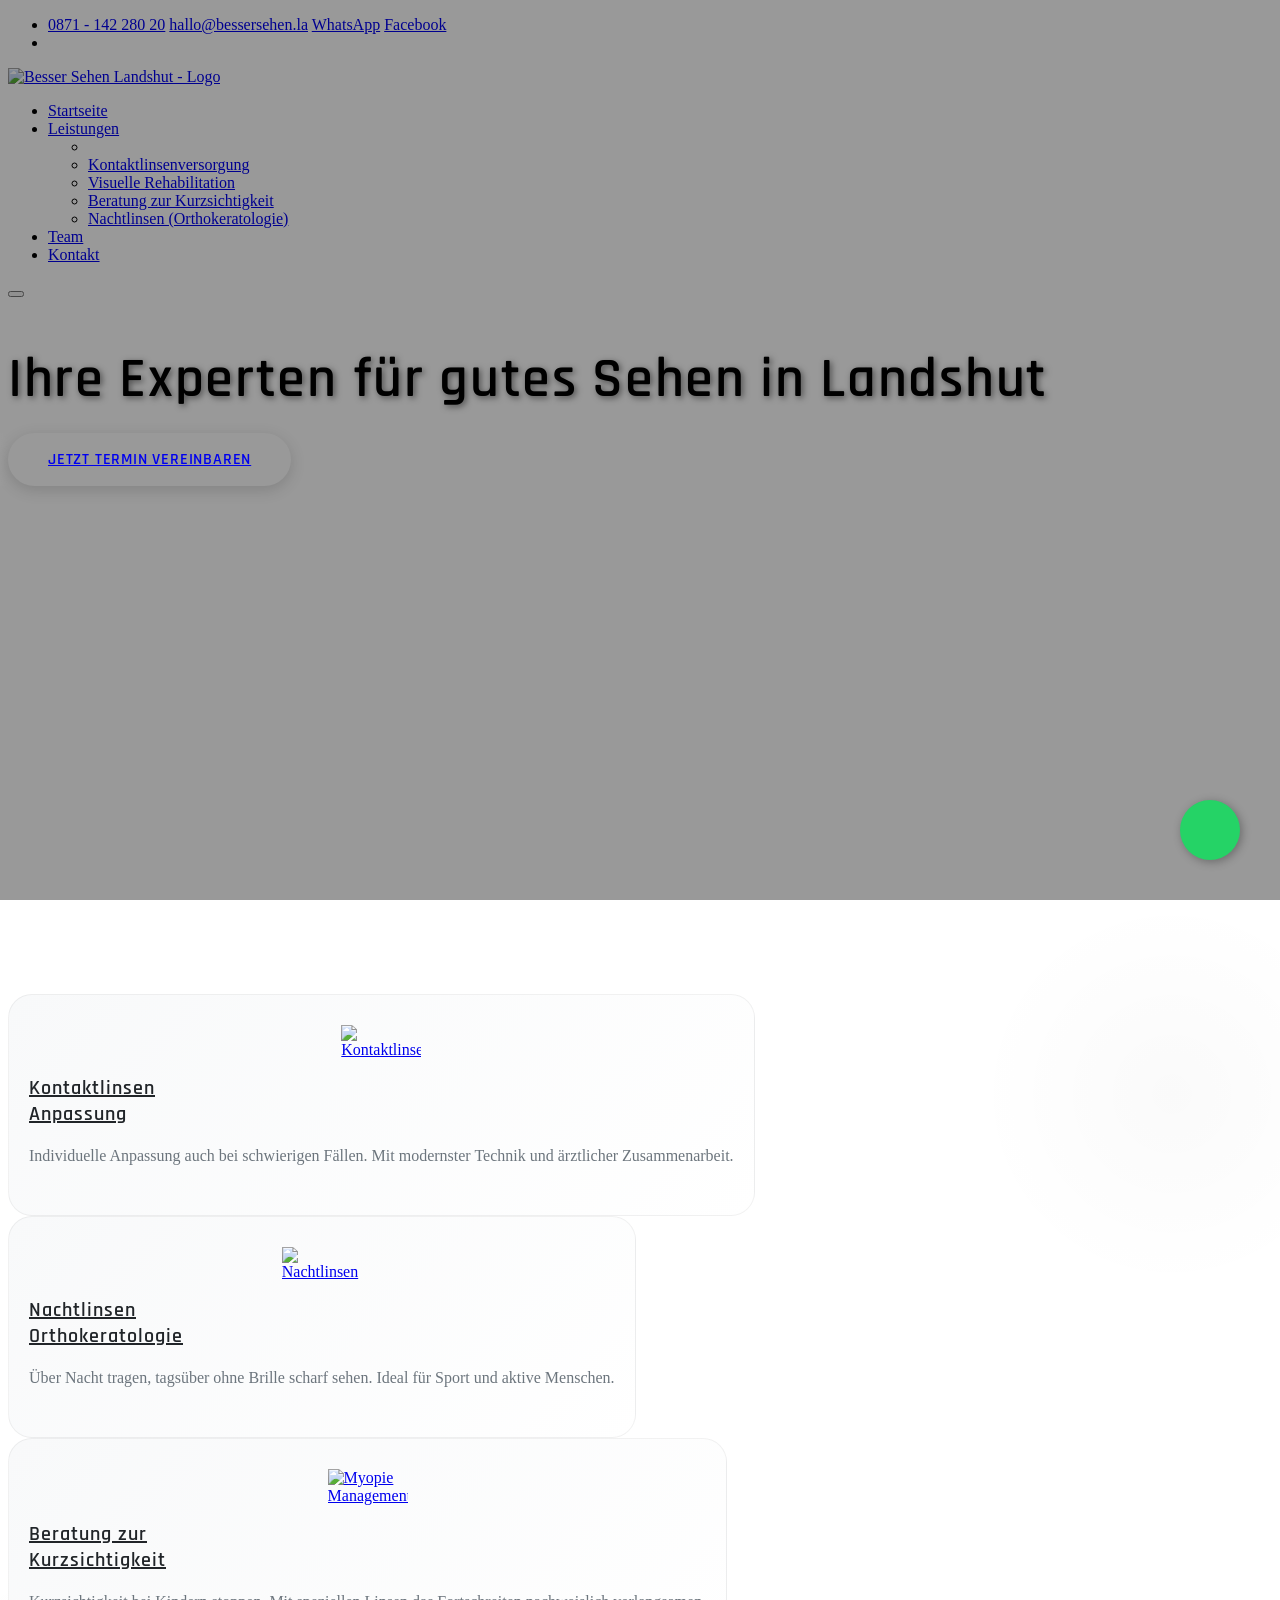
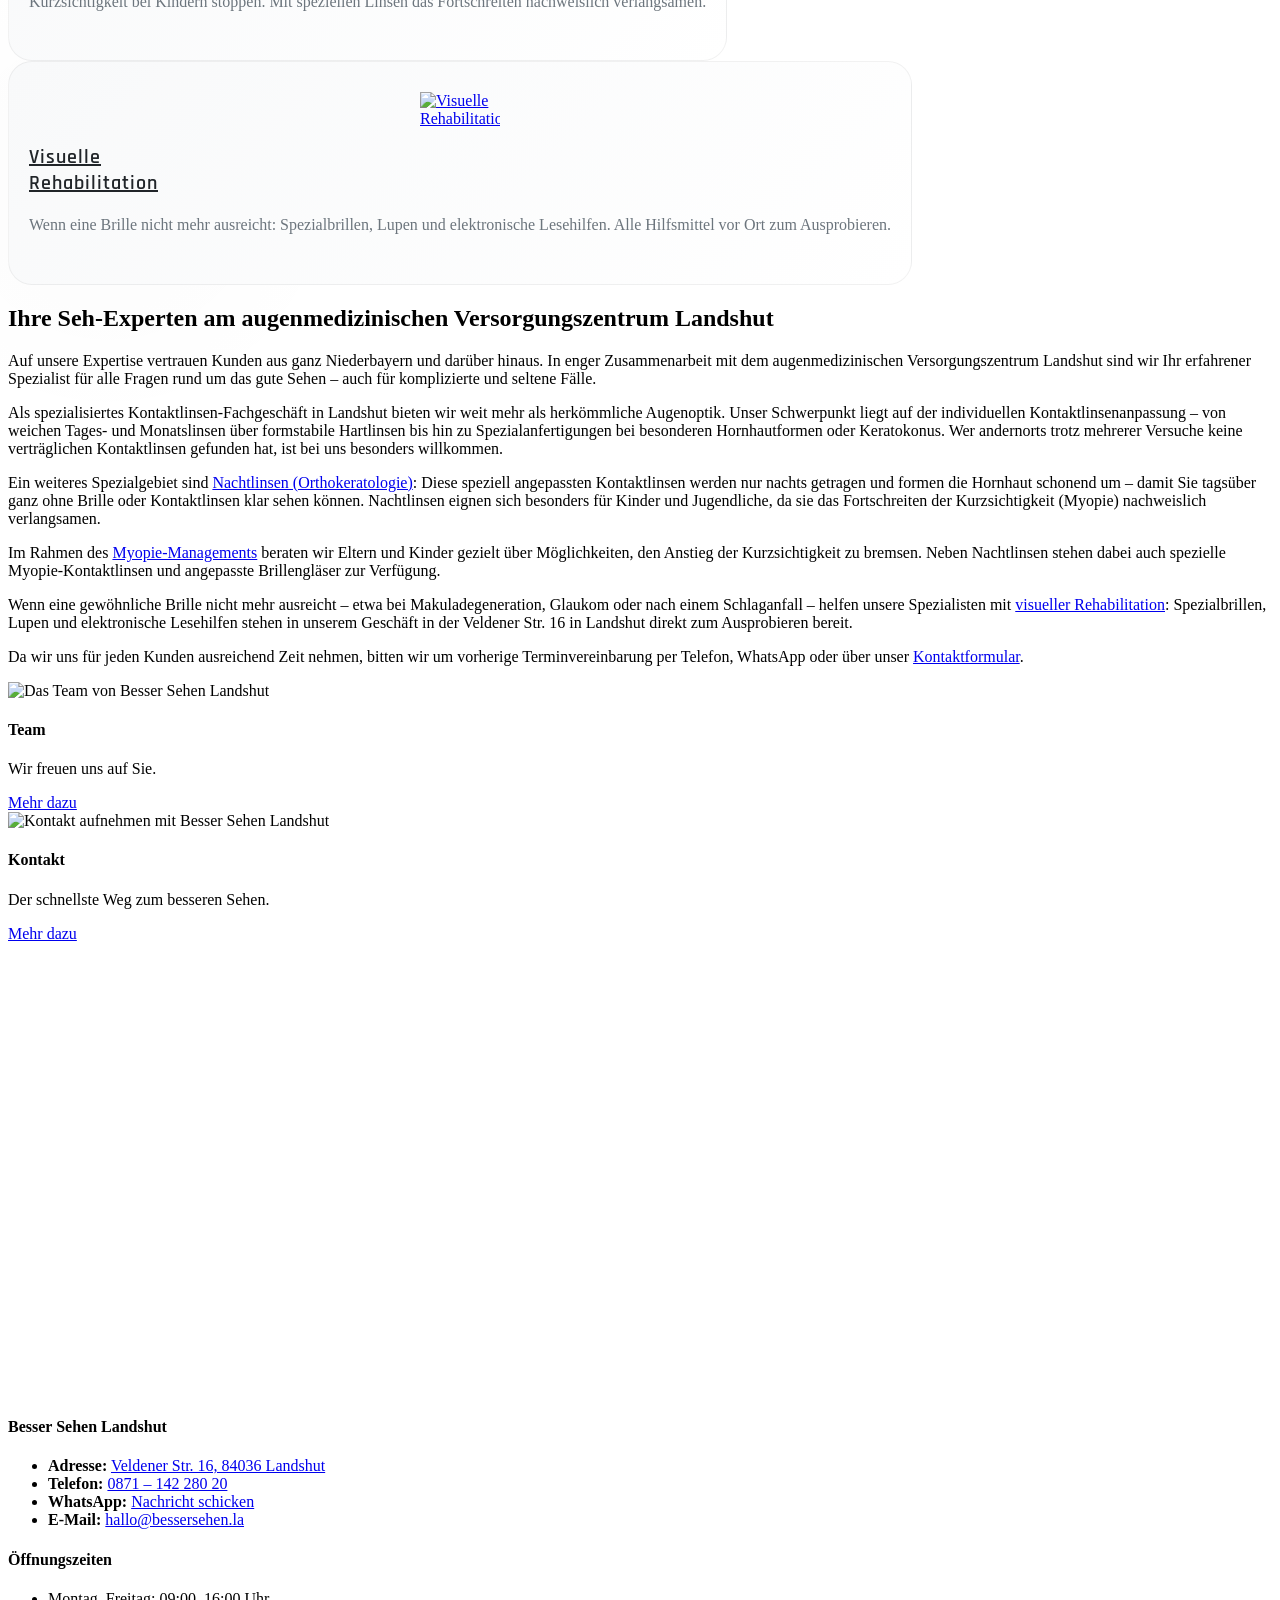
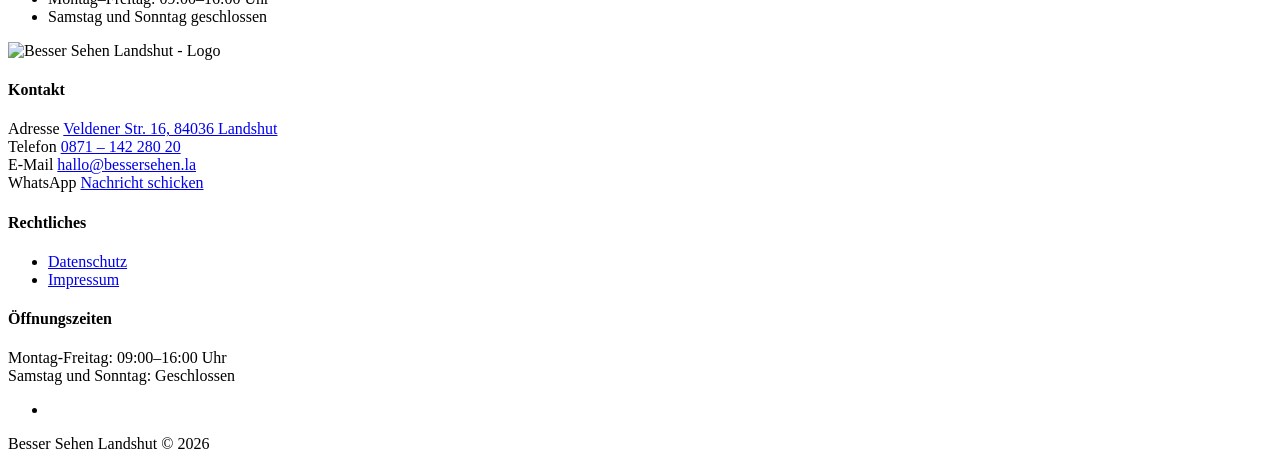
==== public/index.html @ a78692c3 "feat(03-01): Optician-Schema erweitern — openingHours, sameAs, areaServed, description - openingHour" ====
<!DOCTYPE html>
<html lang="de">
	<head>

		<!-- Basic -->
		<meta charset="utf-8">
		<meta http-equiv="X-UA-Compatible" content="IE=edge">

		<title>Besser Sehen Landshut - Kontaktlinsen-Spezialist in Niederbayern</title>

		<meta name="keywords" content="Besser Sehen, Besser Sehen Landshut, Tageslinsen, Monatslinsen, Nachtlinsen, Gleitsichtlinsen, weiche Linsen, harte Linsen" />
		<meta name="description" content="Ihr Experte für spezielle Kontaktlinsen, Myopie-Management, Nachtlinsen und visuelle Rehabilitation in Landshut. Teil des augenmedizinischen Versorgungszentrums.">
		<meta name="author" content="Besser Sehen Landshut">

		<!-- Canonical -->
		<link rel="canonical" href="https://bessersehen.la/">

		<!-- Favicon -->
		<link rel="shortcut icon" href="bilder/favicon.ico" type="image/x-icon" />
		<link rel="apple-touch-icon" href="bilder/apple-touch-icon.png">

		<!-- Open Graph / Facebook -->
		<meta property="og:type" content="website">
		<meta property="og:url" content="https://bessersehen.la/">
		<meta property="og:title" content="Besser Sehen Landshut - Kontaktlinsen-Spezialist in Niederbayern">
		<meta property="og:description" content="Ihr Experte für spezielle Kontaktlinsen, Myopie-Management, Nachtlinsen und visuelle Rehabilitation in Landshut. Teil des augenmedizinischen Versorgungszentrums.">
		<meta property="og:image" content="https://bessersehen.la/bilder/startseite-hero.jpg">
		<meta property="og:locale" content="de_DE">

		<!-- Twitter Card -->
		<meta name="twitter:card" content="summary_large_image">
		<meta name="twitter:title" content="Besser Sehen Landshut - Kontaktlinsen-Spezialist in Niederbayern">
		<meta name="twitter:description" content="Ihr Experte für spezielle Kontaktlinsen, Myopie-Management, Nachtlinsen und visuelle Rehabilitation in Landshut. Teil des augenmedizinischen Versorgungszentrums.">
		<meta name="twitter:image" content="https://bessersehen.la/bilder/startseite-hero.jpg">

		<!-- Mobile Metas -->
		<meta name="viewport" content="width=device-width, initial-scale=1, minimum-scale=1.0, shrink-to-fit=no">

		<!-- Font Optimization -->
		<link rel="preconnect" href="https://fonts.googleapis.com">
		<link rel="preconnect" href="https://fonts.gstatic.com" crossorigin>
		<!-- Web Fonts  -->
		<link href="https://fonts.googleapis.com/css2?family=Poppins:wght@300;400;500;600;700&family=Rajdhani:wght@600;700&display=swap" rel="stylesheet" type="text/css">

		<!-- Vendor CSS -->
		<link rel="stylesheet" href="vendor/bootstrap/css/bootstrap.min.css">
		<link rel="stylesheet" href="vendor/fontawesome-free/css/all.min.css">
		<link rel="stylesheet" href="vendor/animate/animate.min.css">
		<link rel="stylesheet" href="vendor/simple-line-icons/css/simple-line-icons.min.css">
		<link rel="stylesheet" href="vendor/owl.carousel/assets/owl.carousel.min.css">
		<link rel="stylesheet" href="vendor/owl.carousel/assets/owl.theme.default.min.css">
		<link rel="stylesheet" href="vendor/magnific-popup/magnific-popup.min.css">

		<!-- Theme CSS -->
		<link rel="stylesheet" href="css/theme.css">



	<!-- Strukturierte Daten für Google -->
	<script type="application/ld+json">
	{
	  "@context": "https://schema.org",
	  "@type": "Optician",
	  "name": "Besser Sehen Landshut",
	  "image": "https://bessersehen.la/bilder/startseite-hero.jpg",
	  "@id": "https://bessersehen.la",
	  "url": "https://bessersehen.la",
	  "telephone": "+4987114228020",
	  "priceRange": "€€",
	  "description": "Ihr Experte fuer spezielle Kontaktlinsen, Myopie-Management, Nachtlinsen (Orthokeratologie) und visuelle Rehabilitation in Landshut. Beratung auch nach Vereinbarung moeglich.",
	  "address": {
	    "@type": "PostalAddress",
	    "streetAddress": "Veldener Str. 16",
	    "addressLocality": "Landshut",
	    "postalCode": "84036",
	    "addressCountry": "DE"
	  },
	  "geo": {
	    "@type": "GeoCoordinates",
	    "latitude": 48.5239261,
	    "longitude": 12.1449762
	  },
	  "openingHoursSpecification": [
	    {
	      "@type": "OpeningHoursSpecification",
	      "dayOfWeek": ["Monday", "Tuesday", "Wednesday", "Thursday", "Friday"],
	      "opens": "09:00",
	      "closes": "16:00"
	    }
	  ],
	  "areaServed": [
	    {"@type": "City", "name": "Landshut"},
	    {"@type": "City", "name": "Ergolding"},
	    {"@type": "City", "name": "Rottenburg an der Laaber"}
	  ],
	  "sameAs": [
	    "https://www.facebook.com/bessersehenlandshut/",
	    "https://www.google.com/maps?cid=13745904768855660490"
	  ]
	}
	</script>
		<link rel="stylesheet" href="css/theme-elements.css">
		<link rel="stylesheet" href="css/theme-blog.css">
		<link rel="stylesheet" href="css/theme-shop.css">

		<!-- Current Page CSS -->
		<link rel="stylesheet" href="vendor/rs-plugin/css/settings.css">
		<link rel="stylesheet" href="vendor/rs-plugin/css/layers.css">
		<link rel="stylesheet" href="vendor/rs-plugin/css/navigation.css">

		<!-- Skin CSS -->
		<link rel="stylesheet" href="css/skins/skin-besser-sehen.css">

		<!-- Theme Custom CSS -->
		<link rel="stylesheet" href="css/custom.css">

		<!-- WhatsApp Floating Button -->
		<style>
			/* ==========================================
			   WHATSAPP BUTTON
			   ========================================== */
			.whatsapp-float {
				position: fixed;
				width: 60px;
				height: 60px;
				bottom: 40px;
				right: 40px;
				background-color: #25d366;
				color: #FFF;
				border-radius: 50px;
				text-align: center;
				font-size: 30px;
				box-shadow: 2px 2px 10px rgba(0, 0, 0, 0.3);
				z-index: 100;
				display: flex;
				align-items: center;
				justify-content: center;
				transition: all 0.3s ease;
			}
			.whatsapp-float:hover {
				background-color: #128C7E;
				transform: scale(1.1);
				box-shadow: 2px 2px 15px rgba(0, 0, 0, 0.4);
			}
			.whatsapp-float i {
				color: white;
			}
			@media screen and (max-width: 768px) {
				.whatsapp-float {
					width: 50px;
					height: 50px;
					bottom: 20px;
					right: 20px;
					font-size: 25px;
				}
			}

			/* ==========================================
			   HERO SECTION - Dark Overlay
			   ========================================== */
			.parallax.section-parallax::before {
				content: '';
				position: absolute;
				top: 0;
				left: 0;
				width: 100%;
				height: 100%;
				background: rgba(0, 0, 0, 0.4);
				z-index: 1;
			}
			.parallax.section-parallax .container {
				position: relative;
				z-index: 2;
			}

			/* ==========================================
			   TYPOGRAPHY - Enhanced
			   ========================================== */
			.parallax .hero-headline {
				font-family: 'Rajdhani', sans-serif;
				font-size: clamp(2rem, 5vw, 3.5rem);
				font-weight: 600;
				letter-spacing: 0.03em;
				line-height: 1.3;
				text-shadow: 2px 2px 6px rgba(0, 0, 0, 0.5);
				margin-bottom: 2rem;
			}
			.parallax h1 {
				font-family: 'Rajdhani', sans-serif;
				font-weight: 700;
				letter-spacing: 0.08em;
				font-size: clamp(2.5rem, 8vw, 4.5rem);
				line-height: 1.1;
				margin-bottom: 1.5rem;
			}
			.parallax p {
				font-size: clamp(1.125rem, 2.5vw, 1.5rem);
				line-height: 1.6;
				font-weight: 300;
				letter-spacing: 0.02em;
				max-width: 600px;
				margin: 0 auto 2rem;
			}

			/* ==========================================
			   CTA BUTTON - Premium Design
			   ========================================== */
			.parallax .btn-primary {
				border: none !important;
				padding: 16px 40px;
				font-family: 'Rajdhani', sans-serif;
				font-weight: 600;
				letter-spacing: 0.05em;
				text-transform: uppercase;
				font-size: 1rem;
				border-radius: 50px;
				position: relative;
				overflow: hidden;
				transition: all 0.3s ease;
				box-shadow: 0 4px 15px rgba(0, 0, 0, 0.15);
			}
			/* Glanz-Effekt */
			.parallax .btn-primary::before {
				content: '';
				position: absolute;
				top: 0;
				left: -100%;
				width: 100%;
				height: 100%;
				background: linear-gradient(90deg, transparent, rgba(255,255,255,0.3), transparent);
				transition: left 0.5s ease;
			}
			.parallax .btn-primary:hover::before {
				left: 100%;
			}
			.parallax .btn-primary:hover {
				transform: translateY(-2px);
				box-shadow: 0 8px 24px rgba(0, 0, 0, 0.2);
			}

			/* ==========================================
			   SERVICE CARDS - Komplett überarbeitet
			   ========================================== */
			.custom-cards {
				margin-top: 200px;
				position: relative;
			}
			/* Cards gleiche Höhe */
			.custom-cards .col-xs-12 {
				display: flex;
			}
			/* Dekorative Kreise im Hintergrund */
			.custom-cards::before {
				content: '';
				position: absolute;
				top: -100px;
				right: -100px;
				width: 400px;
				height: 400px;
				background: radial-gradient(circle, rgba(0, 0, 0, 0.02) 0%, transparent 70%);
				border-radius: 50%;
				pointer-events: none;
				z-index: 0;
			}
			.custom-cards::after {
				content: '';
				position: absolute;
				bottom: -150px;
				left: -150px;
				width: 500px;
				height: 500px;
				background: radial-gradient(circle, rgba(0, 0, 0, 0.015) 0%, transparent 70%);
				border-radius: 50%;
				pointer-events: none;
				z-index: 0;
			}
			.custom-cards .card {
				position: relative;
				padding: 30px 20px;
				background: linear-gradient(135deg, #f8f9fa 0%, #ffffff 100%);
				border-radius: 24px !important;
				border: 1px solid rgba(0, 0, 0, 0.05) !important;
				transition: all 0.4s cubic-bezier(0.4, 0, 0.2, 1);
				overflow: hidden;
				z-index: 1;
				height: 100%;
				display: flex;
				flex-direction: column;
			}
			/* Hover-Effekt */
			.custom-cards .card::before {
				content: '';
				position: absolute;
				top: -50%;
				right: -50%;
				width: 200%;
				height: 200%;
				background: radial-gradient(circle, rgba(0, 0, 0, 0.02) 0%, transparent 70%);
				opacity: 0;
				transition: opacity 0.6s ease;
			}
			.custom-cards .card:hover::before {
				opacity: 1;
			}
			.custom-cards .card:hover {
				transform: translateY(-8px);
				box-shadow: 0 20px 60px rgba(0, 0, 0, 0.12) !important;
				border-color: rgba(0, 0, 0, 0.08) !important;
			}
			/* Icon Container - Original Style */
			.custom-cards .card img {
				width: 80px !important;
				height: auto;
				margin: 0 auto 16px;
				display: block;
				transition: transform 0.4s ease;
			}
			.custom-cards .card:hover img {
				transform: scale(1.05);
			}
			/* Card Titles */
			.custom-cards .card-title {
				font-family: 'Rajdhani', sans-serif;
				font-weight: 600;
				font-size: 1.25rem;
				letter-spacing: 0.05em;
				line-height: 1.3;
				color: #212529;
				margin-bottom: 1rem;
			}
			.custom-cards .card-text {
				color: #6c757d;
				line-height: 1.6;
			}

			/* ==========================================
			   MICRO-INTERACTIONS - Staggered Animation
			   ========================================== */
			@keyframes fadeInUp {
				from {
					opacity: 0;
					transform: translateY(30px);
				}
				to {
					opacity: 1;
					transform: translateY(0);
				}
			}
			.custom-cards .col-xs-12:nth-child(1) .card {
				animation: fadeInUp 0.6s ease-out 0.1s both;
			}
			.custom-cards .col-xs-12:nth-child(2) .card {
				animation: fadeInUp 0.6s ease-out 0.2s both;
			}
			.custom-cards .col-xs-12:nth-child(3) .card {
				animation: fadeInUp 0.6s ease-out 0.3s both;
			}
			.custom-cards .col-xs-12:nth-child(4) .card {
				animation: fadeInUp 0.6s ease-out 0.4s both;
			}

			/* ==========================================
			   RESPONSIVE ADJUSTMENTS
			   ========================================== */
			@media screen and (max-width: 768px) {
				.custom-cards::before,
				.custom-cards::after {
					display: none;
				}
			}
		</style>

		<!-- Head Libs -->
		<script src="vendor/modernizr/modernizr.min.js"></script>

		<!-- Umami Analytics — cookiefrei, keine personenbezogenen Daten, DSGVO-konform -->
		<script
		  defer
		  src="https://analytics.bessersehen.la/script.js"
		  data-website-id="a8d3de83-ea5f-429d-9829-d639ad9cdad1"
		  data-domains="bessersehen.la"
		></script>

	</head>
	<body>

		<div class="body">

			<header id="header" class="header-effect-shrink" data-plugin-options="{'stickyEnabled': true, 'stickyEffect': 'shrink', 'stickyEnableOnBoxed': true, 'stickyEnableOnMobile': true, 'stickyChangeLogo': true, 'stickyStartAt': 120, 'stickyHeaderContainerHeight': 70}">
				<div class="header-body border-top-0">
					<div class="header-top header-top-default header-top-borders border-bottom-0 bg-color-light">
						<div class="container h-100">
							<div class="header-row h-100">
								<div class="header-column justify-content-between">
									<div class="header-row">
										<nav class="header-nav-top w-100">
											<ul class="nav nav-pills justify-content-end w-100 h-100 min-height-40">
												<li class="nav-item d-none d-xl-inline-flex">
                                                    <span class="header-top-email px-0 font-weight-normal d-flex align-items-center"><i class="fas fa-phone text-4"></i> <a class="text-color-default" href="tel:+4987114228020">0871 - 142 280 20</a></span>
													<span class="header-top-email px-0 font-weight-normal d-flex align-items-center"><i class="far fa-envelope text-4"></i>
                                                        <script language='JavaScript' type='text/javascript'>
                                                            var pref = '&#109;a' + 'i&#108;' + '&#116;o';
                                                            var attribut = 'hr' + 'ef' + '=';
                                                            var first = '%68%61%6C%6C%6F';
                                                            var at = '%40';
                                                            var last = '&#x62;&#x65;&#x73;&#x73;&#x65;&#x72;&#x73;&#x65;&#x68;&#x65;&#x6E;&#x2E;&#x6C;&#x61;';
                                                            var first2 = '&#x68;&#x61;&#x6C;&#x6C;&#x6F;';
                                                            var at2 = '&#x40;';
                                                            var last2 = '&#98;&#101;&#115;&#115;&#101;&#114;&#115;&#101;&#104;&#101;&#110;&#46;&#108;&#97;';

                                                            document.write( '<a class="text-color-default" ' + attribut + '\'' + pref + ':' + first + at + last + '\'>' );
                                                            document.write( first2 + at2 + last2 );
                                                            document.write( '<\/a>' );
                                                        </script>
                                                        <noscript>
                                                            <span style='display:none; '>are-</span><span style='display:inline; '>&#x68;&#x61;&#x6C;&#x6C;&#x6F;</span><span style='display:none; '>-xya34</span><span style='display:inline; '>[at]</span><span style='display:none; '>ddks-</span><span style='display:inline; '>&#98;&#101;&#115;&#115;&#101;&#114;&#115;&#101;&#104;&#101;&#110;&#46;&#108;&#97;</span>
                                                        </noscript>
                                                    </span>
													<span class="header-top-email px-0 font-weight-normal d-flex align-items-center"><i class="fab fa-whatsapp text-4"></i> <a class="text-color-default" href="https://api.whatsapp.com/send?phone=4917632514105&text=&source=&data=">WhatsApp</a></span>
                                                    <span class="header-top-email px-0 font-weight-normal d-flex align-items-center"><i class="fab fa-facebook-f text-4"></i> <a class="text-color-default" href="https://www.facebook.com/bessersehenlandshut/">Facebook</a></span>
												</li>
												<li class="nav-item nav-item-header-top-socials d-flex justify-content-between">
<!--
                          <span class="header-top-button-make-as-appoitment d-inline-flex align-items-center justify-content-center h-100 p-0 align-top">
                            <a href="demo-medical-2-contact-us.html" class="d-flex align-items-center justify-content-center h-100 w-100 btn-primary font-weight-normal text-decoration-none">MAKE AN APPOINTMENT</a>
													</span>
-->
												</li>
											</ul>
										</nav>
									</div>
								</div>
							</div>
						</div>
					</div>
					<div class="header-container container bg-color-light">
						<div class="header-row">
							<div class="header-column header-column-logo">
								<div class="header-row">
									<div class="header-logo">
										<a href="index.html">
											<img alt="Besser Sehen Landshut - Logo" width="200" src="bilder/logo-besser-sehen-landshut-quer.svg">
										</a>
									</div>
								</div>
							</div>
							<div class="header-column header-column-nav-menu justify-content-end">
								<div class="header-row">
									<div class="header-nav header-nav-links order-2 order-lg-1">
										<div class="header-nav-main header-nav-main-square header-nav-main-effect-1 header-nav-main-sub-effect-1">
											<nav class="collapse">
												<ul class="nav nav-pills" id="mainNav">
													<li class="dropdown-secondary">
														<a class="nav-link active" href="index.html">
															Startseite
														</a>
													</li>
													<li class="dropdown dropdown-secondary">
														<a class="nav-link dropdown-toggle" href="leistungen.html">
															Leistungen
														</a>
														<ul class="dropdown-menu">
															<li>															<li>
																<a class="dropdown-item font-weight-normal" href="leistungen-kontaktlinsen.html">
																	Kontaktlinsenversorgung
																</a>
															</li>
															<li>
																<a class="dropdown-item font-weight-normal" href="leistungen-visuelle-reha.html">
																	Visuelle Rehabilitation
																</a>
															</li>
															<li>
																<a class="dropdown-item font-weight-normal" href="leistungen-beratung-kurzsichtigkeit.html">
																	Beratung zur Kurzsichtigkeit
																</a>
															</li>
															<li>
																<a class="dropdown-item font-weight-normal" href="leistungen-nachtlinsen.html">
																	Nachtlinsen (Orthokeratologie)
																</a>
															</li>
														</ul>
													</li>
													<li class="dropdown-secondary">
														<a class="nav-link" href="team.html">
															Team
														</a>
													</li>
													<li class="dropdown-secondary">
														<a class="nav-link" href="kontakt.html">
															Kontakt
														</a>
													</li>
												</ul>
											</nav>
										</div>
										<button class="btn header-btn-collapse-nav" data-toggle="collapse" data-target=".header-nav-main nav">
											<i class="fas fa-bars"></i>
										</button>
									</div>
								</div>
							</div>
						</div>
					</div>
				</div>
			</header>

			<div role="main" class="main">
<!--
				<div class="slider-container bg-color-grey rev_slider_wrapper" style="height: 591px;">
					
					<div id="revolutionSlider" class="slider rev_slider manual" data-version="5.4.8" style="height: 991px;">
						<ul>
                            <li data-transition="fade">

                                <div class="rs-background-video-layer" id="initialVideo"
                                     data-videomp4=""
                                     data-videopreload="auto"
                                     data-volume="100"
                                     data-forcerewind="on"
                                     data-nextslideatend="true"
                                     data-videoloop="none"
                                     data-autoplay="true">
                                </div>

								<div class="tp-caption main-label text-color-quaternary slider-text slider-text--title"
									data-x="['left','left','left','center']"
									data-y="center"
									data-start="500"
									data-hoffset="0"
									data-voffset="['-250','-256','-140','-70']"
									data-width="['auto']"
									data-height="['auto']"
									data-transform_in="y:[100%];opacity:0;s:500;"
									data-fontsize="['38','30','30','28']"
									data-lineheight="['48','40','40','38']"
									data-textAlign="['left','left','left','center']"
									style="text-shadow: none; z-index: 5; font-size: 38px; font-weight: 900;">Besser Sehen<br />in Landshut</div>

								<div class="tp-caption main-label text-transform-none shadow-none ws-normal slider-text"
									data-x="['left','left','left','center']"
									data-y="center"
									data-start="1000"
									data-hoffset="0"
									data-voffset="['-120','-120','-0','100']"
									data-width="['400','400','400','400']"
									data-textAlign="['left','left','left','center']"
									data-lineheight="['35','33','33','35']"
									data-height="['auto']"
									data-transform_in="y:[100%];opacity:0;s:500;"
									data-fontsize="['24','18','18','24']"
									style="font-size: 24px; font-weight: 700; color: #777; text-shadow: none;">Wir bieten individuelle Lösungen</br>für besseres Sehen.</br></br>In Landshut.</div>

							</li>
						</ul>
					</div>
					<div class="section-funnel-layer-bottom d-none d-xl-block">
						<div class="section-funnel-layer bg-light"></div>
						<div class="section-funnel-layer bg-light"></div>
					</div>
					
				</div>
			-->
				<section class="parallax section section-height-3 section-parallax m-0" data-plugin-parallax data-plugin-options="{'speed': 1.5}" data-image-src="bilder/start-parallax-01.webp">
                    <div class="container">
                        <div class="row align-items-center justify-content-center text-center" style="height: 50vh;">
							<div class="col-lg-8">
								<h1 class="text-color-light hero-headline appear-animation" data-appear-animation="fadeInUpShorter" data-appear-animation-delay="500">Ihre Experten für gutes Sehen in Landshut</h1>
								<a href="tel:+4987114228020" class="btn btn-primary btn-modern btn-lg appear-animation" data-appear-animation="fadeInUpShorter" data-appear-animation-delay="700">Jetzt Termin vereinbaren</a>
							</div>
						</div>
                    </div>
                </section>

                <div class="cards custom-cards container">
					<div class="cards-container row justify-content-center justify-content-xl-between w-100 my-5 mt-xl-0 mx-0">
						<div class="col-xs-12 col-lg-6 col-xl-3 mb-4 mb-xl-0 pb-2 pb-xl-0">
							<div class="card border-radius-0 bg-color-light border-0 box-shadow-2 appear-animation" data-appear-animation="fadeInUpShorter" data-appear-animation-delay="300">
								<div class="card-body d-flex align-items-center flex-column z-index-1">
                                    <a href="leistungen-kontaktlinsen.html"><img src="bilder/icon-individuelle-kontaktlinsen.png" loading="lazy" style="width: 100px;" alt="Kontaktlinsenversorgung"></a>
                                    <a href="leistungen-kontaktlinsen.html" class="card-title mb-1 font-weight-bold text-center text-uppercase text-decoration-none">Kontaktlinsen<br />Anpassung</a>
                                    <p class="card-text text-center">Individuelle Anpassung auch bei schwierigen Fällen. Mit modernster Technik und ärztlicher Zusammenarbeit.</p>
								</div>
							</div>
						</div>
						<div class="col-xs-12 col-lg-6 col-xl-3 mb-4 mb-xl-0 pb-2 pb-xl-0">
							<div class="card border-radius-0 bg-color-light border-0 box-shadow-2 appear-animation" data-appear-animation="fadeInUpShorter" data-appear-animation-delay="500">
								<div class="card-body d-flex align-items-center flex-column z-index-1">
									<a href="leistungen-nachtlinsen.html"><img src="bilder/icon-nachtlinsen.png" loading="lazy" style="width: 100px;" alt="Nachtlinsen"></a>
                                    <a href="leistungen-nachtlinsen.html" class="card-title mb-1 font-weight-bold text-center text-uppercase text-decoration-none">Nachtlinsen<br />Orthokeratologie</a>
                                    <p class="card-text text-center">Über Nacht tragen, tagsüber ohne Brille scharf sehen. Ideal für Sport und aktive Menschen.</p>
								</div>
							</div>
						</div>
						<div class="col-xs-12 col-lg-6 col-xl-3 mb-4 mb-xl-0 pb-2 pb-xl-0">
							<div class="card border-radius-0 bg-color-light border-0 box-shadow-2 appear-animation" data-appear-animation="fadeInUpShorter" data-appear-animation-delay="700">
								<div class="card-body d-flex align-items-center flex-column z-index-1">
									<a href="leistungen-beratung-kurzsichtigkeit.html"><img src="bilder/icon-myopie-management.png" loading="lazy" style="width: 100px;" alt="Myopie Management"></a>
                                    <a href="leistungen-beratung-kurzsichtigkeit.html" class="card-title mb-1 font-weight-bold text-center text-uppercase text-decoration-none">Beratung zur<br />Kurzsichtigkeit</a>
                                    <p class="card-text text-center">Kurzsichtigkeit bei Kindern stoppen. Mit speziellen Linsen das Fortschreiten nachweislich verlangsamen.</p>
								</div>
							</div>
						</div>
                        <div class="col-xs-12 col-lg-6 col-xl-3 mb-4 mb-xl-0 pb-2 pb-xl-0">
							<div class="card border-radius-0 bg-color-light border-0 box-shadow-2 appear-animation" data-appear-animation="fadeInUpShorter" data-appear-animation-delay="900">
								<div class="card-body d-flex align-items-center flex-column z-index-1">
									<a href="leistungen-visuelle-reha.html"><img src="bilder/icon-visuelle-rehabilitation.png" loading="lazy" style="width: 100px;" alt="Visuelle Rehabilitation"></a>
                                    <a href="leistungen-visuelle-reha.html" class="card-title mb-1 font-weight-bold text-center text-uppercase text-decoration-none">Visuelle<br />Rehabilitation</a>
                                    <p class="card-text text-center">Wenn eine Brille nicht mehr ausreicht: Spezialbrillen, Lupen und elektronische Lesehilfen. Alle Hilfsmittel vor Ort zum Ausprobieren.</p>
								</div>
							</div>
						</div>
					</div>
				</div>

				<section class="about-me mb-5">
					<div class="container">
						<div class="row">
							<div class="col-xs-12 col-lg-4 mb-4 mb-lg-0 appear-animation" data-appear-animation="fadeInUpShorter" data-appear-animation-delay="100">
								<h2 class="text-color-primary mb-3 font-weight-semibold text-transform-none pr-5">Ihre Seh-Experten am augenmedizinischen Versorgungszentrum Landshut</h2>
							</div>
							<div class="col-xs-12 col-lg-8 appear-animation" data-appear-animation="fadeInUpShorter" data-appear-animation-delay="200">
								<p class="p-relative bottom-6">Auf unsere Expertise vertrauen Kunden aus ganz Niederbayern und darüber hinaus. In enger Zusammenarbeit mit dem augenmedizinischen Versorgungszentrum Landshut sind wir Ihr erfahrener Spezialist für alle Fragen rund um das gute Sehen – auch für komplizierte und seltene Fälle.</p>
							<p>Als spezialisiertes Kontaktlinsen-Fachgeschäft in Landshut bieten wir weit mehr als herkömmliche Augenoptik. Unser Schwerpunkt liegt auf der individuellen Kontaktlinsenanpassung – von weichen Tages- und Monatslinsen über formstabile Hartlinsen bis hin zu Spezialanfertigungen bei besonderen Hornhautformen oder Keratokonus. Wer andernorts trotz mehrerer Versuche keine verträglichen Kontaktlinsen gefunden hat, ist bei uns besonders willkommen.</p>
							<p>Ein weiteres Spezialgebiet sind <a href="leistungen-nachtlinsen.html">Nachtlinsen (Orthokeratologie)</a>: Diese speziell angepassten Kontaktlinsen werden nur nachts getragen und formen die Hornhaut schonend um – damit Sie tagsüber ganz ohne Brille oder Kontaktlinsen klar sehen können. Nachtlinsen eignen sich besonders für Kinder und Jugendliche, da sie das Fortschreiten der Kurzsichtigkeit (Myopie) nachweislich verlangsamen.</p>
							<p>Im Rahmen des <a href="leistungen-beratung-kurzsichtigkeit.html">Myopie-Managements</a> beraten wir Eltern und Kinder gezielt über Möglichkeiten, den Anstieg der Kurzsichtigkeit zu bremsen. Neben Nachtlinsen stehen dabei auch spezielle Myopie-Kontaktlinsen und angepasste Brillengläser zur Verfügung.</p>
							<p>Wenn eine gewöhnliche Brille nicht mehr ausreicht – etwa bei Makuladegeneration, Glaukom oder nach einem Schlaganfall – helfen unsere Spezialisten mit <a href="leistungen-visuelle-reha.html">visueller Rehabilitation</a>: Spezialbrillen, Lupen und elektronische Lesehilfen stehen in unserem Geschäft in der Veldener Str. 16 in Landshut direkt zum Ausprobieren bereit.</p>
							<p>Da wir uns für jeden Kunden ausreichend Zeit nehmen, bitten wir um vorherige Terminvereinbarung per Telefon, WhatsApp oder über unser <a href="kontakt.html">Kontaktformular</a>.</p>
							</div>
						</div>
					</div>
				</section>

				<section class="our-blog pt-5 pt-lg-5 pb-lg-5 p-relative bg-color-light">
					<div class="container">
						<div class="row justify-content-center justify-lg-content-between">
							<div class="col-sm-12 col-md-6 col-lg-6 mb-4 mb-lg-0">
								<div class="card border-0 border-radius-0 box-shadow-1 appear-animation" data-appear-animation="fadeInUpShorter" data-appear-animation-delay="500">
                                    <div class="card-body p-4 z-index-1">
                                        <picture>
											<source srcset="bilder/start-team.webp" type="image/webp">
											<img class="card-img-top border-radius-0" src="bilder/start-team.jpg" loading="lazy" alt="Das Team von Besser Sehen Landshut">
										</picture>
                                        <div class="card-body p-0">
                                            <h4 class="card-title mt-3 mb-1 text-5 font-weight-bold">Team</h4>
                                            <p class="card-text mb-3">Wir freuen uns auf Sie.</p>
                                            <a href="team.html" class="font-weight-bolder text-uppercase text-decoration-none d-block mt-3">Mehr dazu</a>
                                        </div>
                                    </div>
                                </div>
							</div>
							<div class="col-sm-12 col-md-6 col-lg-6 mb-4 mb-lg-0">
                                <div class="card border-0 border-radius-0 box-shadow-1 appear-animation" data-appear-animation="fadeInUpShorter" data-appear-animation-delay="700">
                                    <div class="card-body p-4 z-index-1">
                                        <picture>
											<source srcset="bilder/start-kontakt.webp" type="image/webp">
											<img class="card-img-top border-radius-0" src="bilder/start-kontakt.jpg" loading="lazy" alt="Kontakt aufnehmen mit Besser Sehen Landshut">
										</picture>
                                        <div class="card-body p-0">
                                            <h4 class="card-title mt-3 mb-1 text-5 font-weight-bold">Kontakt</h4>
                                            <p class="card-text mb-3">Der schnellste Weg zum besseren Sehen.</p>
                                            <a href="kontakt.html" class="font-weight-bolder text-uppercase text-decoration-none d-block mt-3">Mehr dazu</a>
                                        </div>
                                    </div>
                                </div>
							</div>
						</div>
					</div>
				</section>

                <section class="pt-5 pt-lg-5 pb-lg-5 p-relative bg-color-grey">
					<div class="container">
						<div class="row justify-content-center justify-lg-content-between">
							<div class="col-sm-12 col-md-6 col-lg-8 mb-4 mb-lg-0">
								<div class="card border-0 border-radius-0 box-shadow-1 appear-animation" data-appear-animation="fadeInUpShorter" data-appear-animation-delay="500">
                                    <div class="card-body p-4 z-index-1">
                                        <iframe src="https://www.google.com/maps/embed?pb=!1m14!1m8!1m3!1d10569.942153432703!2d12.1449762!3d48.5239261!3m2!1i1024!2i768!4f13.1!3m3!1m2!1s0x0%3A0xbec3438eeffd57ca!2sBesser%20Sehen%20Landshut!5e0!3m2!1sde!2sde!4v1583092547844!5m2!1sde!2sde" width="100%" height="450" frameborder="0" style="border:0;" allowfullscreen=""></iframe>
                                    </div>
                                </div>
							</div>
							<div class="col-sm-12 col-md-6 col-lg-4 mb-4 mb-lg-0">
                                <div class="border-0 border-radius-0 appear-animation" data-appear-animation="fadeInUpShorter" data-appear-animation-delay="700">
                                    <div class="card-body p-4 z-index-1">

                                        <div class="card-body p-0">
                                            <h4 class="text-color-quaternary mb-3 font-weight-semibold text-transform-none pt-2">Besser Sehen Landshut</h4>
                                            <ul class="list list-icons list-icons-style-3 mt-2">
                                                <li><i class="fas fa-map-marker-alt top-6"></i> <strong>Adresse:</strong> <a href="https://goo.gl/maps/cwkrqYmi3qXbAU5H8" target="_blank">Veldener Str. 16, 84036 Landshut</a></li>
                                                <li><i class="fas fa-phone top-6"></i> <strong>Telefon:</strong> <a href="tel:+4987114228020">0871 &ndash; 142 280 20</a></li>
                                                <li><i class="fab fa-whatsapp top-6"></i> <strong>WhatsApp:</strong> <a href="https://wa.me/4917632514105" target="_blank" title="WhatsApp">Nachricht schicken</a></li>
                                                <li><i class="fas fa-envelope top-6"></i> <strong>E-Mail:</strong>
                                                    <script language='JavaScript' type='text/javascript'>
                                                        var pref = '&#109;a' + 'i&#108;' + '&#116;o';
                                                        var attribut = 'hr' + 'ef' + '=';
                                                        var first = '%68%61%6C%6C%6F';
                                                        var at = '%40';
                                                        var last = '&#x62;&#x65;&#x73;&#x73;&#x65;&#x72;&#x73;&#x65;&#x68;&#x65;&#x6E;&#x2E;&#x6C;&#x61;';
                                                        var first2 = '&#x68;&#x61;&#x6C;&#x6C;&#x6F;';
                                                        var at2 = '&#x40;';
                                                        var last2 = '&#98;&#101;&#115;&#115;&#101;&#114;&#115;&#101;&#104;&#101;&#110;&#46;&#108;&#97;';

                                                        document.write( '<a ' + attribut + '\'' + pref + ':' + first + at + last + '\'>' );
                                                        document.write( first2 + at2 + last2 );
                                                        document.write( '<\/a>' );
                                                    </script>
                                                    <noscript>
                                                        <span style='display:none; '>are-</span><span style='display:inline; '>&#x68;&#x61;&#x6C;&#x6C;&#x6F;</span><span style='display:none; '>-xya34</span><span style='display:inline; '>[at]</span><span style='display:none; '>ddks-</span><span style='display:inline; '>&#98;&#101;&#115;&#115;&#101;&#114;&#115;&#101;&#104;&#101;&#110;&#46;&#108;&#97;</span>
                                                    </noscript>
                                                </li>
                                            </ul>

                                            <h4 class="text-color-quaternary mb-3 font-weight-semibold text-transform-none pt-5">Öffnungszeiten</h4>
                                            <ul class="list list-icons list-dark mt-2">
                                                <li><i class="far fa-clock top-6"></i> Montag&ndash;Freitag: 09:00&ndash;16:00 Uhr</li>
                                                <li><i class="far fa-clock top-6"></i> Samstag und Sonntag geschlossen</li>
                                            </ul>
                                        </div>

                                    </div>
                                </div>
							</div>
						</div>
					</div>
				</section>

			</div>

			<footer id="footer" class="m-0 bg-color-light">
				<div class="container">
					<div class="row py-5">
						<div class="col-sm-12 pb-4 pb-lg-0 col-lg-2 mb-2 d-flex align-items-center">
							<img src="bilder/logo-besser-sehen-landshut.svg" width="100" alt="Besser Sehen Landshut - Logo">
						</div>
						<div class="col-sm-6 col-lg-3 footer-column footer-column-get-in-touch">
							<h4 class="mb-4 text-uppercase text-color-dark">Kontakt</h4>
							<div class="info custom-info">
								<div class="custom-info-block custom-info-block-address">
									<span class="text-color-dark font-weight-bolder text-uppercase title-custom-info-block title-custom-info-block-address">Adresse</span>
									<span class="font-weight-normal text-color-dark text-custom-info-block p-relative bottom-6 text-custom-info-block-address"><a href="https://goo.gl/maps/cwkrqYmi3qXbAU5H8" class="text-color-1" target="_blank">Veldener Str. 16, 84036 Landshut</a></span>
								</div>
								<div class="custom-info-block custom-info-block-phone">
									<span class="text-color-dark font-weight-bolder text-uppercase title-custom-info-block title-custom-info-block-phone">Telefon</span>
									<span class="font-weight-normal text-color-dark text-custom-info-block p-relative bottom-6 text-custom-info-block-phone"><a href="tel:+4987114228020" class="text-color-1">0871 – 142 280 20</a></span>
								</div>
								<div class="custom-info-block custom-info-block-email">
									<span class="text-color-dark font-weight-bolder text-uppercase title-custom-info-block title-custom-info-block-email">E-Mail</span>
									<span class="font-weight-normal text-color-dark text-custom-info-block p-relative bottom-6 text-custom-info-block-email">
                                        <script language='JavaScript' type='text/javascript'>
                                            var pref = '&#109;a' + 'i&#108;' + '&#116;o';
                                            var attribut = 'hr' + 'ef' + '=';
                                            var first = '%68%61%6C%6C%6F';
                                            var at = '%40';
                                            var last = '&#x62;&#x65;&#x73;&#x73;&#x65;&#x72;&#x73;&#x65;&#x68;&#x65;&#x6E;&#x2E;&#x6C;&#x61;';
                                            var first2 = '&#x68;&#x61;&#x6C;&#x6C;&#x6F;';
                                            var at2 = '&#x40;';
                                            var last2 = '&#98;&#101;&#115;&#115;&#101;&#114;&#115;&#101;&#104;&#101;&#110;&#46;&#108;&#97;';

                                            document.write( '<a class="text-color-1" ' + attribut + '\'' + pref + ':' + first + at + last + '\'>' );
                                            document.write( first2 + at2 + last2 );
                                            document.write( '<\/a>' );
                                        </script>
                                        <noscript>
                                            <span style='display:none; '>are-</span><span style='display:inline; '>&#x68;&#x61;&#x6C;&#x6C;&#x6F;</span><span style='display:none; '>-xya34</span><span style='display:inline; '>[at]</span><span style='display:none; '>ddks-</span><span style='display:inline; '>&#98;&#101;&#115;&#115;&#101;&#114;&#115;&#101;&#104;&#101;&#110;&#46;&#108;&#97;</span>
                                        </noscript>
                                    </span>
								</div>
								<div class="custom-info-block custom-info-block-working-days">
									<span class="text-color-dark font-weight-bolder text-uppercase title-custom-info-block title-custom-info-block-working-days">WhatsApp</span>
									<span class="font-weight-normal text-color-1 text-custom-info-block text-custom-info-block-working-days"><a href="https://wa.me/4917632514105" target="_blank">Nachricht schicken</a></span>
								</div>
							</div>
						</div>
						<div class="col-sm-6 pt-5 pt-md-0 col-lg-4">
							<div class="nav-footer-container">
								<h4 class="mb-4 text-uppercase">Rechtliches</h4>
								<div class="nav-footer d-flex">
									<ul>
										<li>
											<a href="datenschutz.html">Datenschutz</a>
										</li>
										<li>
											<a href="impressum.html">Impressum</a>
										</li>
									</ul>
								</div>
							</div>
						</div>
						<div class="col-sm-12 pt-4 pt-lg-0 col-lg-3 text-left ml-lg-auto footer-column footer-column-opening-hours">
							<h4 class="mb-4 text-uppercase text-color-dark">Öffnungszeiten</h4>
							<div class="info custom-info pt-0">
								<span>Montag-Freitag:</span>
								<span>09:00–16:00 Uhr</span>
							</div>
							<div class="info custom-info pb-0 border-bottom-0 mb-4">
								<span>Samstag und Sonntag:</span>
								<span>Geschlossen</span>
							</div>
                            <ul class="social-icons">
								<li class="social-icons-twitter">
									<a href="https://www.facebook.com/bessersehenlandshut/" target="_blank" title="Besser Sehen Landshut auf Facebook">
										<i class="fab fa-facebook text-6 font-weight-semibold text-hover-primary"></i>
									</a>
								</li>
							</ul>
						</div>
					</div>
				</div>
				<div class="footer-copyright pt-3 pb-3 container bg-color-light">
					<div class="row">
						<div class="col-lg-12 text-center m-0 pb-4">
							<p class="text-color-default">Besser Sehen Landshut © <span id="current-year">2020</span></p>
						</div>
					</div>
				</div>
			</footer>
		</div>

		<!-- WhatsApp Floating Button -->
		<a href="https://wa.me/4917632514105?text=Hallo%2C%20ich%20m%C3%B6chte%20einen%20Termin%20vereinbaren" class="whatsapp-float" target="_blank" rel="noopener noreferrer" aria-label="WhatsApp Chat">
			<i class="fab fa-whatsapp"></i>
		</a>

		<!-- Vendor -->
		<script src="vendor/jquery/jquery.min.js"></script>
		<script src="vendor/jquery.appear/jquery.appear.min.js"></script>
		<script src="vendor/jquery.easing/jquery.easing.min.js"></script>
		<script src="vendor/jquery.cookie/jquery.cookie.min.js"></script>
		<script src="vendor/popper/umd/popper.min.js"></script>
		<script src="vendor/bootstrap/js/bootstrap.min.js"></script>
		<script src="vendor/common/common.min.js"></script>
		<script src="vendor/jquery.validation/jquery.validate.min.js"></script>
		<script src="vendor/jquery.easy-pie-chart/jquery.easypiechart.min.js"></script>
		<script src="vendor/jquery.gmap/jquery.gmap.min.js"></script>
		<script src="vendor/jquery.lazyload/jquery.lazyload.min.js"></script>
		<script src="vendor/isotope/jquery.isotope.min.js"></script>
		<script src="vendor/owl.carousel/owl.carousel.min.js"></script>
		<script src="vendor/magnific-popup/jquery.magnific-popup.min.js"></script>
		<script src="vendor/vide/jquery.vide.min.js"></script>
		<script src="vendor/vivus/vivus.min.js"></script>

        <script>
            var slides = jQuery('.rev_slider').find('li'),
                totalSlides = slides.length - 1,
                randomIndex = Math.round(Math.random() * totalSlides);
            slides.eq(randomIndex).insertBefore(slides.eq(0));

            var videos = [
				'https://bessersehen.la/videos/video-man01.mp4',
				'https://bessersehen.la/videos/video-man02.mp4',
				'https://bessersehen.la/videos/video-woman01.mp4',
				'https://bessersehen.la/videos/video-woman02.mp4',
			];
            var randomVideo = videos[Math.floor(Math.random() * videos.length)];
            var initialSlide = document.getElementById('initialVideo');
			if (initialSlide) initialSlide.setAttribute('data-videomp4', randomVideo);
        </script>

		<!-- Theme Base, Components and Settings -->
		<script src="js/theme.js"></script>

		<!-- Current Page Vendor and Views -->
		<script src="vendor/rs-plugin/js/jquery.themepunch.tools.min.js"></script>
		<script src="vendor/rs-plugin/js/jquery.themepunch.revolution.min.js"></script>

		<!-- Current Page Vendor and Views -->
		<script src="js/views/view.contact.js"></script>

		<!-- Demo -->
		<script src="js/demos/demo-medical-2.js"></script>

		<!-- Theme Custom -->
		<script src="js/custom.js"></script>

		<!-- Theme Initialization Files -->
		<script src="js/theme.init.js"></script>

		<!-- Auto-update copyright year -->
		<script>
			document.getElementById('current-year').textContent = new Date().getFullYear();
		</script>

	</body>
</html>
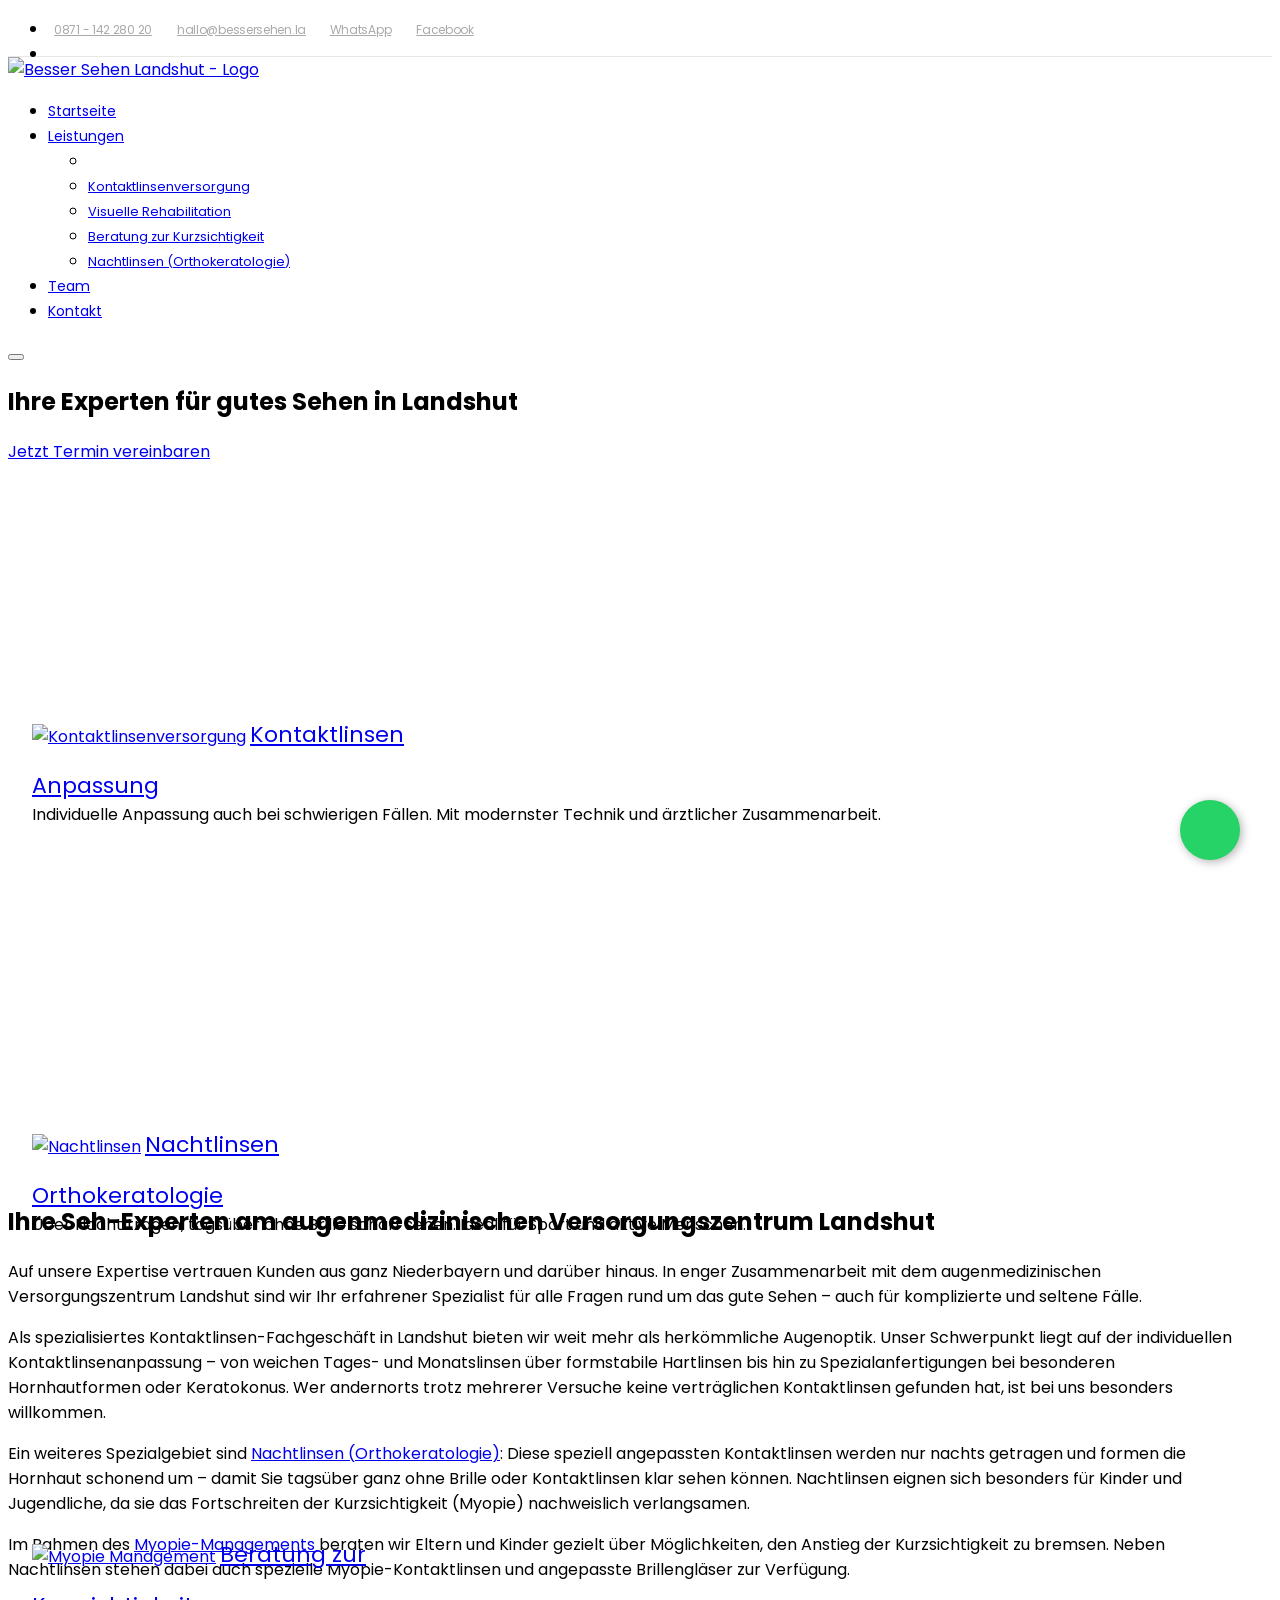
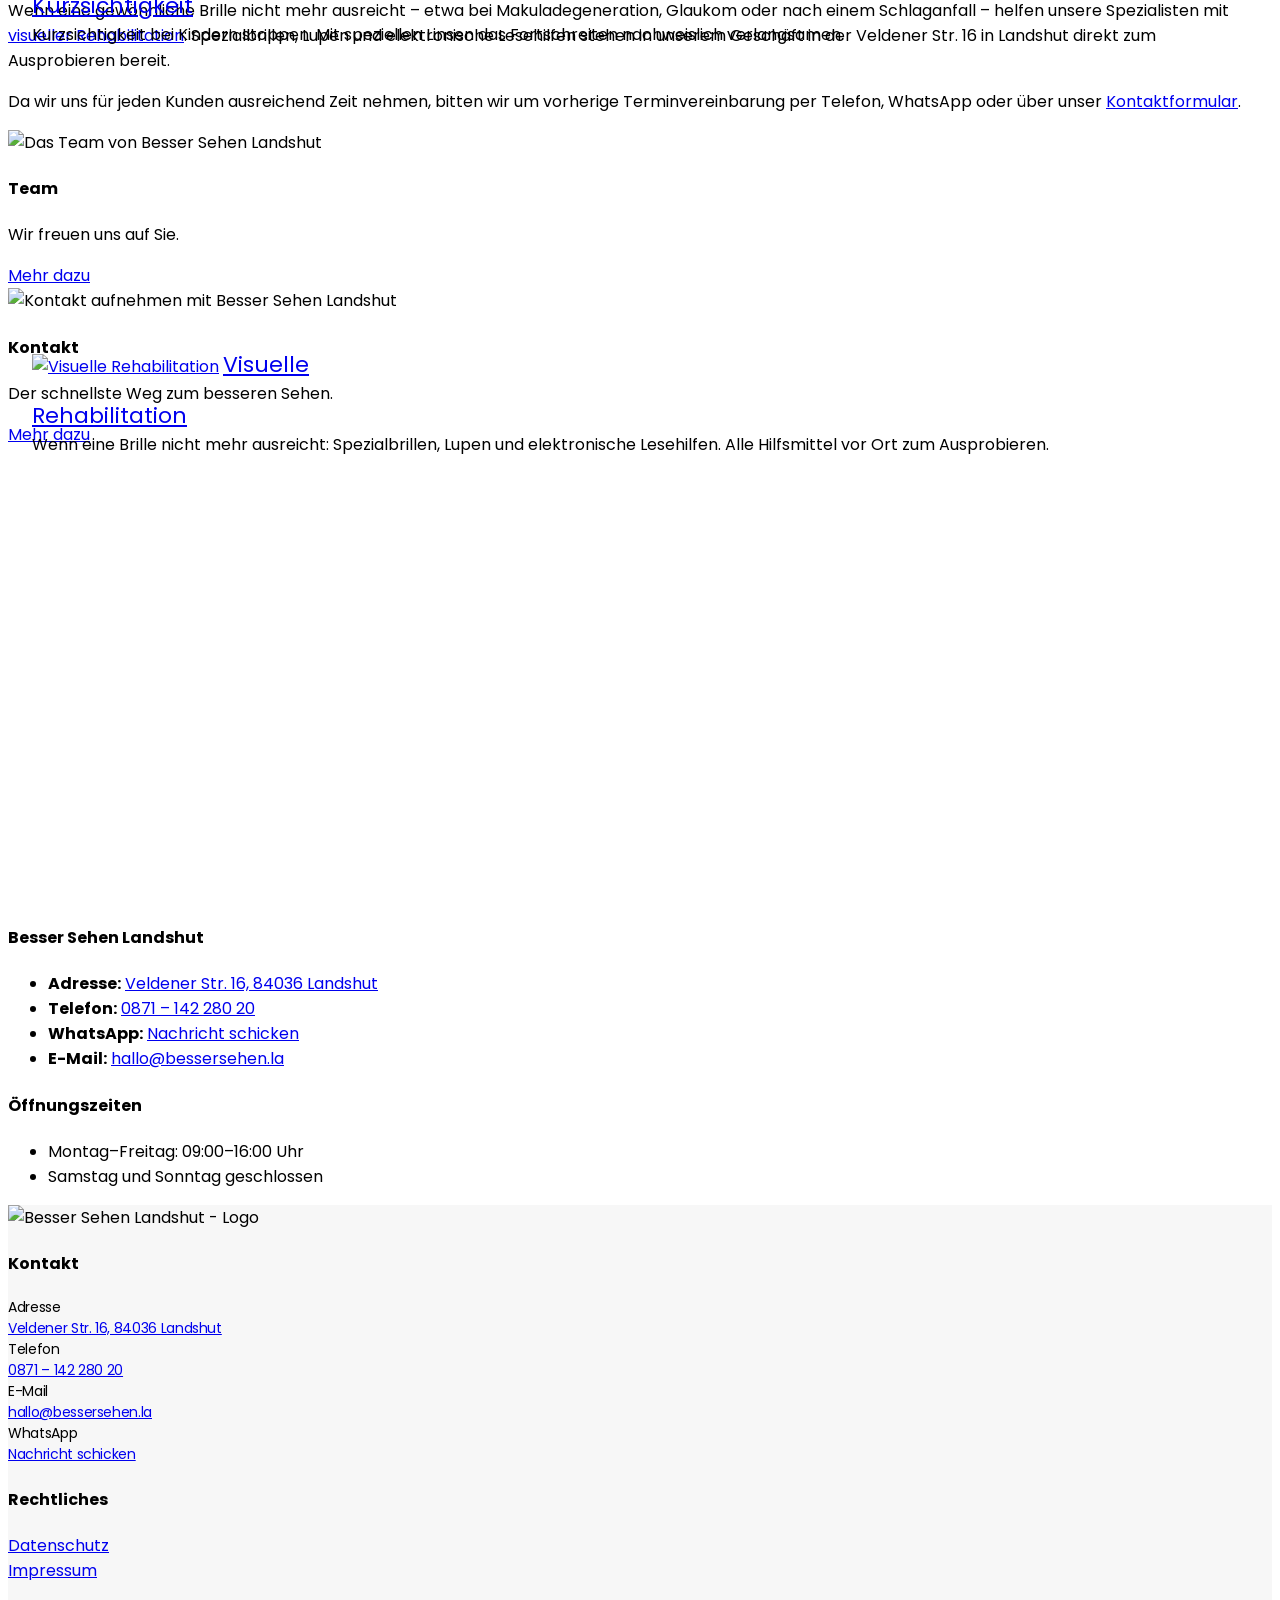
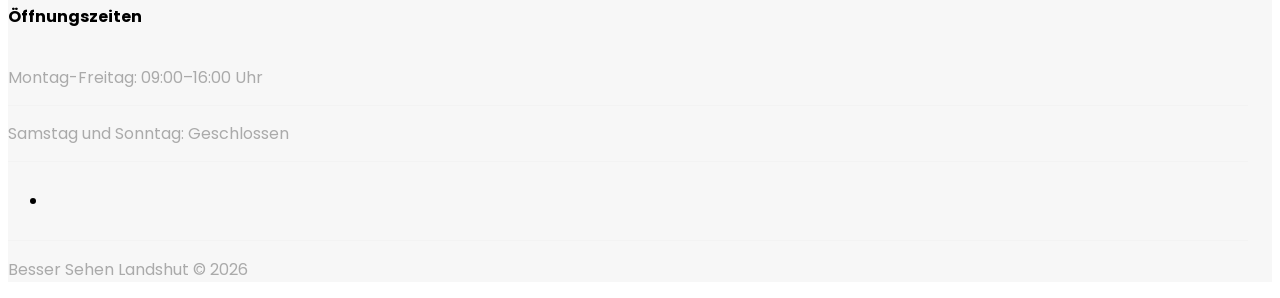
==== commit d17f597e: "perf: Dead Code, ungenutzte Libraries und Inline-CSS entfernt Revolution Slider (auskommentiert aber" ====
--- a/public/index.html
+++ b/public/index.html
@@ -4,11 +4,10 @@
 
 		<!-- Basic -->
 		<meta charset="utf-8">
-		<meta http-equiv="X-UA-Compatible" content="IE=edge">
 
 		<title>Besser Sehen Landshut - Kontaktlinsen-Spezialist in Niederbayern</title>
 
-		<meta name="keywords" content="Besser Sehen, Besser Sehen Landshut, Tageslinsen, Monatslinsen, Nachtlinsen, Gleitsichtlinsen, weiche Linsen, harte Linsen" />
+		<meta name="keywords" content="Augenoptiker Landshut, Besser Sehen Landshut, Kontaktlinsen Landshut, Nachtlinsen Landshut, Myopie-Management, Spezialist Optometrie, Veldener Straße Landshut" />
 		<meta name="description" content="Ihr Experte für spezielle Kontaktlinsen, Myopie-Management, Nachtlinsen und visuelle Rehabilitation in Landshut. Teil des augenmedizinischen Versorgungszentrums.">
 		<meta name="author" content="Besser Sehen Landshut">
 
@@ -47,9 +46,6 @@
 		<link rel="stylesheet" href="vendor/fontawesome-free/css/all.min.css">
 		<link rel="stylesheet" href="vendor/animate/animate.min.css">
 		<link rel="stylesheet" href="vendor/simple-line-icons/css/simple-line-icons.min.css">
-		<link rel="stylesheet" href="vendor/owl.carousel/assets/owl.carousel.min.css">
-		<link rel="stylesheet" href="vendor/owl.carousel/assets/owl.theme.default.min.css">
-		<link rel="stylesheet" href="vendor/magnific-popup/magnific-popup.min.css">
 
 		<!-- Theme CSS -->
 		<link rel="stylesheet" href="css/theme.css">
@@ -99,14 +95,20 @@
 	  ]
 	}
 	</script>
+	<script type="application/ld+json">
+	{
+	  "@context": "https://schema.org",
+	  "@type": "WebSite",
+	  "name": "Besser Sehen Landshut",
+	  "url": "https://bessersehen.la",
+	  "inLanguage": "de-DE"
+	}
+	</script>
 		<link rel="stylesheet" href="css/theme-elements.css">
 		<link rel="stylesheet" href="css/theme-blog.css">
 		<link rel="stylesheet" href="css/theme-shop.css">
 
 		<!-- Current Page CSS -->
-		<link rel="stylesheet" href="vendor/rs-plugin/css/settings.css">
-		<link rel="stylesheet" href="vendor/rs-plugin/css/layers.css">
-		<link rel="stylesheet" href="vendor/rs-plugin/css/navigation.css">
 
 		<!-- Skin CSS -->
 		<link rel="stylesheet" href="css/skins/skin-besser-sehen.css">
@@ -115,260 +117,6 @@
 		<link rel="stylesheet" href="css/custom.css">
 
 		<!-- WhatsApp Floating Button -->
-		<style>
-			/* ==========================================
-			   WHATSAPP BUTTON
-			   ========================================== */
-			.whatsapp-float {
-				position: fixed;
-				width: 60px;
-				height: 60px;
-				bottom: 40px;
-				right: 40px;
-				background-color: #25d366;
-				color: #FFF;
-				border-radius: 50px;
-				text-align: center;
-				font-size: 30px;
-				box-shadow: 2px 2px 10px rgba(0, 0, 0, 0.3);
-				z-index: 100;
-				display: flex;
-				align-items: center;
-				justify-content: center;
-				transition: all 0.3s ease;
-			}
-			.whatsapp-float:hover {
-				background-color: #128C7E;
-				transform: scale(1.1);
-				box-shadow: 2px 2px 15px rgba(0, 0, 0, 0.4);
-			}
-			.whatsapp-float i {
-				color: white;
-			}
-			@media screen and (max-width: 768px) {
-				.whatsapp-float {
-					width: 50px;
-					height: 50px;
-					bottom: 20px;
-					right: 20px;
-					font-size: 25px;
-				}
-			}
-
-			/* ==========================================
-			   HERO SECTION - Dark Overlay
-			   ========================================== */
-			.parallax.section-parallax::before {
-				content: '';
-				position: absolute;
-				top: 0;
-				left: 0;
-				width: 100%;
-				height: 100%;
-				background: rgba(0, 0, 0, 0.4);
-				z-index: 1;
-			}
-			.parallax.section-parallax .container {
-				position: relative;
-				z-index: 2;
-			}
-
-			/* ==========================================
-			   TYPOGRAPHY - Enhanced
-			   ========================================== */
-			.parallax .hero-headline {
-				font-family: 'Rajdhani', sans-serif;
-				font-size: clamp(2rem, 5vw, 3.5rem);
-				font-weight: 600;
-				letter-spacing: 0.03em;
-				line-height: 1.3;
-				text-shadow: 2px 2px 6px rgba(0, 0, 0, 0.5);
-				margin-bottom: 2rem;
-			}
-			.parallax h1 {
-				font-family: 'Rajdhani', sans-serif;
-				font-weight: 700;
-				letter-spacing: 0.08em;
-				font-size: clamp(2.5rem, 8vw, 4.5rem);
-				line-height: 1.1;
-				margin-bottom: 1.5rem;
-			}
-			.parallax p {
-				font-size: clamp(1.125rem, 2.5vw, 1.5rem);
-				line-height: 1.6;
-				font-weight: 300;
-				letter-spacing: 0.02em;
-				max-width: 600px;
-				margin: 0 auto 2rem;
-			}
-
-			/* ==========================================
-			   CTA BUTTON - Premium Design
-			   ========================================== */
-			.parallax .btn-primary {
-				border: none !important;
-				padding: 16px 40px;
-				font-family: 'Rajdhani', sans-serif;
-				font-weight: 600;
-				letter-spacing: 0.05em;
-				text-transform: uppercase;
-				font-size: 1rem;
-				border-radius: 50px;
-				position: relative;
-				overflow: hidden;
-				transition: all 0.3s ease;
-				box-shadow: 0 4px 15px rgba(0, 0, 0, 0.15);
-			}
-			/* Glanz-Effekt */
-			.parallax .btn-primary::before {
-				content: '';
-				position: absolute;
-				top: 0;
-				left: -100%;
-				width: 100%;
-				height: 100%;
-				background: linear-gradient(90deg, transparent, rgba(255,255,255,0.3), transparent);
-				transition: left 0.5s ease;
-			}
-			.parallax .btn-primary:hover::before {
-				left: 100%;
-			}
-			.parallax .btn-primary:hover {
-				transform: translateY(-2px);
-				box-shadow: 0 8px 24px rgba(0, 0, 0, 0.2);
-			}
-
-			/* ==========================================
-			   SERVICE CARDS - Komplett überarbeitet
-			   ========================================== */
-			.custom-cards {
-				margin-top: 200px;
-				position: relative;
-			}
-			/* Cards gleiche Höhe */
-			.custom-cards .col-xs-12 {
-				display: flex;
-			}
-			/* Dekorative Kreise im Hintergrund */
-			.custom-cards::before {
-				content: '';
-				position: absolute;
-				top: -100px;
-				right: -100px;
-				width: 400px;
-				height: 400px;
-				background: radial-gradient(circle, rgba(0, 0, 0, 0.02) 0%, transparent 70%);
-				border-radius: 50%;
-				pointer-events: none;
-				z-index: 0;
-			}
-			.custom-cards::after {
-				content: '';
-				position: absolute;
-				bottom: -150px;
-				left: -150px;
-				width: 500px;
-				height: 500px;
-				background: radial-gradient(circle, rgba(0, 0, 0, 0.015) 0%, transparent 70%);
-				border-radius: 50%;
-				pointer-events: none;
-				z-index: 0;
-			}
-			.custom-cards .card {
-				position: relative;
-				padding: 30px 20px;
-				background: linear-gradient(135deg, #f8f9fa 0%, #ffffff 100%);
-				border-radius: 24px !important;
-				border: 1px solid rgba(0, 0, 0, 0.05) !important;
-				transition: all 0.4s cubic-bezier(0.4, 0, 0.2, 1);
-				overflow: hidden;
-				z-index: 1;
-				height: 100%;
-				display: flex;
-				flex-direction: column;
-			}
-			/* Hover-Effekt */
-			.custom-cards .card::before {
-				content: '';
-				position: absolute;
-				top: -50%;
-				right: -50%;
-				width: 200%;
-				height: 200%;
-				background: radial-gradient(circle, rgba(0, 0, 0, 0.02) 0%, transparent 70%);
-				opacity: 0;
-				transition: opacity 0.6s ease;
-			}
-			.custom-cards .card:hover::before {
-				opacity: 1;
-			}
-			.custom-cards .card:hover {
-				transform: translateY(-8px);
-				box-shadow: 0 20px 60px rgba(0, 0, 0, 0.12) !important;
-				border-color: rgba(0, 0, 0, 0.08) !important;
-			}
-			/* Icon Container - Original Style */
-			.custom-cards .card img {
-				width: 80px !important;
-				height: auto;
-				margin: 0 auto 16px;
-				display: block;
-				transition: transform 0.4s ease;
-			}
-			.custom-cards .card:hover img {
-				transform: scale(1.05);
-			}
-			/* Card Titles */
-			.custom-cards .card-title {
-				font-family: 'Rajdhani', sans-serif;
-				font-weight: 600;
-				font-size: 1.25rem;
-				letter-spacing: 0.05em;
-				line-height: 1.3;
-				color: #212529;
-				margin-bottom: 1rem;
-			}
-			.custom-cards .card-text {
-				color: #6c757d;
-				line-height: 1.6;
-			}
-
-			/* ==========================================
-			   MICRO-INTERACTIONS - Staggered Animation
-			   ========================================== */
-			@keyframes fadeInUp {
-				from {
-					opacity: 0;
-					transform: translateY(30px);
-				}
-				to {
-					opacity: 1;
-					transform: translateY(0);
-				}
-			}
-			.custom-cards .col-xs-12:nth-child(1) .card {
-				animation: fadeInUp 0.6s ease-out 0.1s both;
-			}
-			.custom-cards .col-xs-12:nth-child(2) .card {
-				animation: fadeInUp 0.6s ease-out 0.2s both;
-			}
-			.custom-cards .col-xs-12:nth-child(3) .card {
-				animation: fadeInUp 0.6s ease-out 0.3s both;
-			}
-			.custom-cards .col-xs-12:nth-child(4) .card {
-				animation: fadeInUp 0.6s ease-out 0.4s both;
-			}
-
-			/* ==========================================
-			   RESPONSIVE ADJUSTMENTS
-			   ========================================== */
-			@media screen and (max-width: 768px) {
-				.custom-cards::before,
-				.custom-cards::after {
-					display: none;
-				}
-			}
-		</style>
 
 		<!-- Head Libs -->
 		<script src="vendor/modernizr/modernizr.min.js"></script>
@@ -398,20 +146,7 @@
 												<li class="nav-item d-none d-xl-inline-flex">
                                                     <span class="header-top-email px-0 font-weight-normal d-flex align-items-center"><i class="fas fa-phone text-4"></i> <a class="text-color-default" href="tel:+4987114228020">0871 - 142 280 20</a></span>
 													<span class="header-top-email px-0 font-weight-normal d-flex align-items-center"><i class="far fa-envelope text-4"></i>
-                                                        <script language='JavaScript' type='text/javascript'>
-                                                            var pref = '&#109;a' + 'i&#108;' + '&#116;o';
-                                                            var attribut = 'hr' + 'ef' + '=';
-                                                            var first = '%68%61%6C%6C%6F';
-                                                            var at = '%40';
-                                                            var last = '&#x62;&#x65;&#x73;&#x73;&#x65;&#x72;&#x73;&#x65;&#x68;&#x65;&#x6E;&#x2E;&#x6C;&#x61;';
-                                                            var first2 = '&#x68;&#x61;&#x6C;&#x6C;&#x6F;';
-                                                            var at2 = '&#x40;';
-                                                            var last2 = '&#98;&#101;&#115;&#115;&#101;&#114;&#115;&#101;&#104;&#101;&#110;&#46;&#108;&#97;';
-
-                                                            document.write( '<a class="text-color-default" ' + attribut + '\'' + pref + ':' + first + at + last + '\'>' );
-                                                            document.write( first2 + at2 + last2 );
-                                                            document.write( '<\/a>' );
-                                                        </script>
+                                                        <a class="text-color-default" href="mailto:hallo@bessersehen.la">hallo@bessersehen.la</a>
                                                         <noscript>
                                                             <span style='display:none; '>are-</span><span style='display:inline; '>&#x68;&#x61;&#x6C;&#x6C;&#x6F;</span><span style='display:none; '>-xya34</span><span style='display:inline; '>[at]</span><span style='display:none; '>ddks-</span><span style='display:inline; '>&#98;&#101;&#115;&#115;&#101;&#114;&#115;&#101;&#104;&#101;&#110;&#46;&#108;&#97;</span>
                                                         </noscript>
@@ -420,11 +155,6 @@
                                                     <span class="header-top-email px-0 font-weight-normal d-flex align-items-center"><i class="fab fa-facebook-f text-4"></i> <a class="text-color-default" href="https://www.facebook.com/bessersehenlandshut/">Facebook</a></span>
 												</li>
 												<li class="nav-item nav-item-header-top-socials d-flex justify-content-between">
-<!--
-                          <span class="header-top-button-make-as-appoitment d-inline-flex align-items-center justify-content-center h-100 p-0 align-top">
-                            <a href="demo-medical-2-contact-us.html" class="d-flex align-items-center justify-content-center h-100 w-100 btn-primary font-weight-normal text-decoration-none">MAKE AN APPOINTMENT</a>
-													</span>
--->
 												</li>
 											</ul>
 										</nav>
@@ -507,61 +237,6 @@
 			</header>
 
 			<div role="main" class="main">
-<!--
-				<div class="slider-container bg-color-grey rev_slider_wrapper" style="height: 591px;">
-					
-					<div id="revolutionSlider" class="slider rev_slider manual" data-version="5.4.8" style="height: 991px;">
-						<ul>
-                            <li data-transition="fade">
-
-                                <div class="rs-background-video-layer" id="initialVideo"
-                                     data-videomp4=""
-                                     data-videopreload="auto"
-                                     data-volume="100"
-                                     data-forcerewind="on"
-                                     data-nextslideatend="true"
-                                     data-videoloop="none"
-                                     data-autoplay="true">
-                                </div>
-
-								<div class="tp-caption main-label text-color-quaternary slider-text slider-text--title"
-									data-x="['left','left','left','center']"
-									data-y="center"
-									data-start="500"
-									data-hoffset="0"
-									data-voffset="['-250','-256','-140','-70']"
-									data-width="['auto']"
-									data-height="['auto']"
-									data-transform_in="y:[100%];opacity:0;s:500;"
-									data-fontsize="['38','30','30','28']"
-									data-lineheight="['48','40','40','38']"
-									data-textAlign="['left','left','left','center']"
-									style="text-shadow: none; z-index: 5; font-size: 38px; font-weight: 900;">Besser Sehen<br />in Landshut</div>
-
-								<div class="tp-caption main-label text-transform-none shadow-none ws-normal slider-text"
-									data-x="['left','left','left','center']"
-									data-y="center"
-									data-start="1000"
-									data-hoffset="0"
-									data-voffset="['-120','-120','-0','100']"
-									data-width="['400','400','400','400']"
-									data-textAlign="['left','left','left','center']"
-									data-lineheight="['35','33','33','35']"
-									data-height="['auto']"
-									data-transform_in="y:[100%];opacity:0;s:500;"
-									data-fontsize="['24','18','18','24']"
-									style="font-size: 24px; font-weight: 700; color: #777; text-shadow: none;">Wir bieten individuelle Lösungen</br>für besseres Sehen.</br></br>In Landshut.</div>
-
-							</li>
-						</ul>
-					</div>
-					<div class="section-funnel-layer-bottom d-none d-xl-block">
-						<div class="section-funnel-layer bg-light"></div>
-						<div class="section-funnel-layer bg-light"></div>
-					</div>
-					
-				</div>
-			-->
 				<section class="parallax section section-height-3 section-parallax m-0" data-plugin-parallax data-plugin-options="{'speed': 1.5}" data-image-src="bilder/start-parallax-01.webp">
                     <div class="container">
                         <div class="row align-items-center justify-content-center text-center" style="height: 50vh;">
@@ -690,20 +365,7 @@
                                                 <li><i class="fas fa-phone top-6"></i> <strong>Telefon:</strong> <a href="tel:+4987114228020">0871 &ndash; 142 280 20</a></li>
                                                 <li><i class="fab fa-whatsapp top-6"></i> <strong>WhatsApp:</strong> <a href="https://wa.me/4917632514105" target="_blank" title="WhatsApp">Nachricht schicken</a></li>
                                                 <li><i class="fas fa-envelope top-6"></i> <strong>E-Mail:</strong>
-                                                    <script language='JavaScript' type='text/javascript'>
-                                                        var pref = '&#109;a' + 'i&#108;' + '&#116;o';
-                                                        var attribut = 'hr' + 'ef' + '=';
-                                                        var first = '%68%61%6C%6C%6F';
-                                                        var at = '%40';
-                                                        var last = '&#x62;&#x65;&#x73;&#x73;&#x65;&#x72;&#x73;&#x65;&#x68;&#x65;&#x6E;&#x2E;&#x6C;&#x61;';
-                                                        var first2 = '&#x68;&#x61;&#x6C;&#x6C;&#x6F;';
-                                                        var at2 = '&#x40;';
-                                                        var last2 = '&#98;&#101;&#115;&#115;&#101;&#114;&#115;&#101;&#104;&#101;&#110;&#46;&#108;&#97;';
-
-                                                        document.write( '<a ' + attribut + '\'' + pref + ':' + first + at + last + '\'>' );
-                                                        document.write( first2 + at2 + last2 );
-                                                        document.write( '<\/a>' );
-                                                    </script>
+                                                    <a href="mailto:hallo@bessersehen.la">hallo@bessersehen.la</a>
                                                     <noscript>
                                                         <span style='display:none; '>are-</span><span style='display:inline; '>&#x68;&#x61;&#x6C;&#x6C;&#x6F;</span><span style='display:none; '>-xya34</span><span style='display:inline; '>[at]</span><span style='display:none; '>ddks-</span><span style='display:inline; '>&#98;&#101;&#115;&#115;&#101;&#114;&#115;&#101;&#104;&#101;&#110;&#46;&#108;&#97;</span>
                                                     </noscript>
@@ -746,20 +408,7 @@
 								<div class="custom-info-block custom-info-block-email">
 									<span class="text-color-dark font-weight-bolder text-uppercase title-custom-info-block title-custom-info-block-email">E-Mail</span>
 									<span class="font-weight-normal text-color-dark text-custom-info-block p-relative bottom-6 text-custom-info-block-email">
-                                        <script language='JavaScript' type='text/javascript'>
-                                            var pref = '&#109;a' + 'i&#108;' + '&#116;o';
-                                            var attribut = 'hr' + 'ef' + '=';
-                                            var first = '%68%61%6C%6C%6F';
-                                            var at = '%40';
-                                            var last = '&#x62;&#x65;&#x73;&#x73;&#x65;&#x72;&#x73;&#x65;&#x68;&#x65;&#x6E;&#x2E;&#x6C;&#x61;';
-                                            var first2 = '&#x68;&#x61;&#x6C;&#x6C;&#x6F;';
-                                            var at2 = '&#x40;';
-                                            var last2 = '&#98;&#101;&#115;&#115;&#101;&#114;&#115;&#101;&#104;&#101;&#110;&#46;&#108;&#97;';
-
-                                            document.write( '<a class="text-color-1" ' + attribut + '\'' + pref + ':' + first + at + last + '\'>' );
-                                            document.write( first2 + at2 + last2 );
-                                            document.write( '<\/a>' );
-                                        </script>
+                                        <a class="text-color-1" href="mailto:hallo@bessersehen.la">hallo@bessersehen.la</a>
                                         <noscript>
                                             <span style='display:none; '>are-</span><span style='display:inline; '>&#x68;&#x61;&#x6C;&#x6C;&#x6F;</span><span style='display:none; '>-xya34</span><span style='display:inline; '>[at]</span><span style='display:none; '>ddks-</span><span style='display:inline; '>&#98;&#101;&#115;&#115;&#101;&#114;&#115;&#101;&#104;&#101;&#110;&#46;&#108;&#97;</span>
                                         </noscript>
@@ -830,14 +479,6 @@
 		<script src="vendor/bootstrap/js/bootstrap.min.js"></script>
 		<script src="vendor/common/common.min.js"></script>
 		<script src="vendor/jquery.validation/jquery.validate.min.js"></script>
-		<script src="vendor/jquery.easy-pie-chart/jquery.easypiechart.min.js"></script>
-		<script src="vendor/jquery.gmap/jquery.gmap.min.js"></script>
-		<script src="vendor/jquery.lazyload/jquery.lazyload.min.js"></script>
-		<script src="vendor/isotope/jquery.isotope.min.js"></script>
-		<script src="vendor/owl.carousel/owl.carousel.min.js"></script>
-		<script src="vendor/magnific-popup/jquery.magnific-popup.min.js"></script>
-		<script src="vendor/vide/jquery.vide.min.js"></script>
-		<script src="vendor/vivus/vivus.min.js"></script>
 
         <script>
             var slides = jQuery('.rev_slider').find('li'),
@@ -860,14 +501,11 @@
 		<script src="js/theme.js"></script>
 
 		<!-- Current Page Vendor and Views -->
-		<script src="vendor/rs-plugin/js/jquery.themepunch.tools.min.js"></script>
-		<script src="vendor/rs-plugin/js/jquery.themepunch.revolution.min.js"></script>
 
 		<!-- Current Page Vendor and Views -->
 		<script src="js/views/view.contact.js"></script>
 
 		<!-- Demo -->
-		<script src="js/demos/demo-medical-2.js"></script>
 
 		<!-- Theme Custom -->
 		<script src="js/custom.js"></script>
--- a/public/css/custom.css
+++ b/public/css/custom.css
@@ -0,0 +1,509 @@
+.body {	font-family: "Poppins", sans-serif; }
+
+/* Container */
+@media (min-width: 1240px) {
+	.container { max-width: 1240px !important; }
+}
+/* Border */
+.border-color-grey { border-color: #e7e7e7 !important; }
+
+/* Header */
+.header-top { border-bottom: 1px solid #e7e7e7 !important; }
+.header-top .header-top-phone {
+	font-size: 16px !important;
+	padding: 6px 40px 6px 0 !important;
+}
+.header-top .header-top-phone img { margin-right: 7px; }
+.header-top .header-top-email,
+.header-top .header-top-opening-hours {
+	font-size: 12px !important;
+	letter-spacing: -0.3px;
+}
+.header-top .header-top-email i,
+.header-top .header-top-opening-hours i { margin-right: 6px !important; }
+.header-top .header-top-email { margin-right: 15px; }
+@media (max-width: 1199px) {
+	.header-top .nav-item-header-top-socials { width: 100%; }
+}
+.header-top .nav-item-header-top-socials .header-top-socials ul li { margin-right: 30px; }
+.header-top .nav-item-header-top-socials .header-top-socials ul li i { font-size: 15px !important; }
+.header-top .header-top-button-make-as-appoitment { width: 195px; }
+.header-top .header-top-button-make-as-appoitment a { font-size: 12px; }
+
+/* Header Container */
+.header-container .header-nav .nav li > a {
+	text-transform: none !important;
+	font-size: 14px !important;
+}
+.header-container .header-nav .nav li .dropdown-menu a { font-size: 0.8em !important; }
+.header-container .header-nav .nav li:hover > a { background: #fff !important; }
+.header-container .header-nav .nav li:hover > a:before { border-bottom: 0 !important; }
+.header-container .header-nav .nav li:hover > a + ul.dropdown-menu {
+	border-top: 0 !important;
+	margin-top: -5px !important;
+}
+
+/* Header Search */
+.header-column-search { flex-grow: 0.14 !important; }
+@media (max-width: 1199px) {
+	.header-column-search { flex-grow: 0.3 !important; }
+}
+@media (max-width: 991px) {
+	.header-column-search {
+		order: 2;
+		flex-grow: 0.1 !important;
+		width: 100%;
+		padding-right: 15px;
+	}
+}
+
+@media (max-width: 991px) {
+	.header-column-logo { order: 1; }
+}
+
+@media (max-width: 991px) {
+	.header-column-nav-menu {
+		order: 3;
+		flex-grow: 0.1 !important;
+	}
+}
+
+.header-nav-features {
+	padding: 0 !important;
+	margin: 0 !important;
+}
+.header-nav-features:not(.header-nav-features-no-border):before { display: none !important; }
+
+/* Slider */
+.slider-container .custom-bottom-label {
+	width: 200px;
+	height: 60px;
+	letter-spacing: -0.35px !important;
+	font-size: 14px !important;
+	line-height: 60px !important;
+}
+.slider-container .section-funnel-layer-bottom {
+	position: absolute;
+	bottom: 0;
+	left: 0;
+	width: 100%;
+	padding: 96px 0;
+	padding: 6rem 0;
+	transform: translate3d(0, 50%, 0);
+	z-index: 20;
+}
+.slider-container .section-funnel-layer-bottom .section-funnel-layer:nth-child(1) {
+	transform: skewY(4.7deg);
+	position: absolute;
+	top: 0;
+	left: 0;
+	width: 100%;
+	height: 100%;
+	background: #FFF;
+	z-index: 6;
+}
+.slider-container .section-funnel-layer-bottom .section-funnel-layer:nth-child(2) {
+	transform: skewY(-4.7deg);
+	position: absolute;
+	top: 0;
+	left: 0;
+	width: 100%;
+	height: 100%;
+	background: #FFF;
+	z-index: 6;
+}
+.slider-container .tp-bullet {
+	width: 16px;
+	height: 16px;
+	box-shadow: 0 0 0 2px #222529 !important;
+	opacity: .5;
+}
+.slider-container .tp-bullet.selected {
+	opacity: 1;
+	box-shadow: 0 0 0 2px #222529 !important;
+}
+.slider-container .tp-bullet.selected .tp-bullet-inner { display: block; }
+.slider-container .tp-bullet .tp-bullet-inner, .slider-container .tp-bullet .tp-bullet-inner:hover { transform: scale(0.5) !important; }
+.slider-container .tp-bullet .tp-bullet-inner { display: none; }
+
+/* Cards */
+.custom-cards {
+	position: relative;
+	min-height: 350px;
+}
+@media (max-width: 1199px) {
+	.custom-cards { height: auto; }
+}
+.custom-cards .cards-container {
+	position: absolute;
+	top: -40%;
+	left: 0;
+}
+@media (max-width: 1199px) {
+	.custom-cards .cards-container { position: static; }
+}
+.custom-cards .cards-container .card { min-height: 410px; }
+.custom-cards .cards-container .card2 { min-height: 600px; }
+.custom-cards .cards-container .card .card-body { padding: 1.5rem; }
+.custom-cards .cards-container .card .card-body img { padding-bottom: 20px; }
+.custom-cards .cards-container .card .card-body .card-title { font-size: 22px; }
+.custom-cards .cards-container .card .card-body .card-text,
+.custom-cards .cards-container .card .card-body .card-title { margin: 0; }
+
+/* Custom List Icons */
+.custom-list-icons li {
+	line-height: 35px !important;
+	padding-left: 52px !important;
+}
+.custom-list-icons li i {
+	border-color: #e7e7e7 !important;
+	width: 40px !important;
+	height: 40px !important;
+	line-height: 33px !important;
+	top: 0 !important;
+}
+.custom-list-icons:first-child li { padding-right: 60px !important; }
+
+/* Custom Carousel */
+.custom-owl-carousel .owl-next:before {
+	content: "\f061" !important;
+	color: #212529 !important;
+	font-size: 20px !important;
+}
+.custom-owl-carousel .owl-prev:before {
+	content: "\f060" !important;
+	color: #212529 !important;
+	font-size: 20px !important;
+}
+.custom-owl-carousel .owl-carousel .owl-nav { top: 40%; }
+
+/* About Me */
+.more-about {
+	background-color: #FFF;
+	background-position-y: center;
+	background-repeat: no-repeat;
+	background-size: contain;
+	height: auto;
+	position: relative;
+	overflow: hidden;
+	margin-bottom: 70px;
+}
+@media (max-width: 991px) {
+	.more-about {
+		padding-top: 70%;
+		position: static;
+		background-size: 100%;
+		background-position: 0 0;
+		background-color: #FFF;
+		margin-bottom: 0;
+		overflow: auto;
+	}
+}
+@media (min-width: 992px) {
+	.more-about .col-cuttin-more-about:before {
+		content: '';
+		position: absolute;
+		top: -35%;
+		right: -90%;
+		width: 100%;
+		height: 100%;
+		background: #fff;
+		z-index: 0;
+		transform: rotate(75deg);
+	}
+	.more-about .col-cuttin-more-about:after {
+		content: '';
+		position: absolute;
+		top: 35%;
+		right: -90%;
+		width: 100%;
+		height: 100%;
+		background: #fff;
+		z-index: 0;
+		transform: rotate(-75deg);
+	}
+}
+@media (min-width: 992px) and (max-width: 1200px) {
+	.more-about { background-size: 130%; }
+	.more-about .col-cuttin-more-about:before {
+		right: -127%;
+		top: -38%;
+	}
+	.more-about .col-cuttin-more-about:after {
+		right: -127%;
+		top: 38%;
+	}
+}
+
+/* Patient Reviews */
+.patient-reviews {
+	background-position: right;
+	background-repeat: no-repeat;
+	background-color: #fff;
+	background-size: contain;
+	height: auto;
+	position: relative;
+	overflow: hidden;
+}
+@media (max-width: 1199px) {
+	.patient-reviews {
+		padding-top: 51%;
+		position: static;
+		background-size: 100%;
+		background-position: 0 0;
+		background-color: #FFF;
+		margin-bottom: 0;
+		overflow: auto;
+	}
+}
+@media (min-width: 1200px) {
+	.patient-reviews .col-cutting-patient-reviews:before {
+		content: '';
+		position: absolute;
+		top: -50%;
+		left: -68%;
+		width: 100%;
+		height: 100%;
+		background: #fff;
+		z-index: 0;
+		transform: rotate(-70deg);
+	}
+	.patient-reviews .col-cutting-patient-reviews:after {
+		content: '';
+		position: absolute;
+		top: 50%;
+		left: -68%;
+		width: 100%;
+		height: 100%;
+		background: #fff;
+		z-index: 0;
+		transform: rotate(70deg);
+	}
+}
+@media (max-width: 991px) {
+	.patient-reviews { padding-top: 54%; }
+}
+.patient-reviews section.section { padding: 90px 0 !important; }
+@media (max-width: 1199px) {
+	.patient-reviews section.section {
+		padding: 30px 0 70px !important;
+	}
+}
+.patient-reviews section.section .owl-carousel .owl-nav { top: 19%; }
+.patient-reviews section.section p.lead { font-size: 14px; }
+.patient-reviews section.section h4.review-signature { font-size: 18px; }
+.patient-reviews .owl-stage-outer .owl-item { padding: 0 60px; }
+.patient-reviews .owl-next { transform: none !important; }
+.patient-reviews .owl-next:before {
+	content: "\f061" !important;
+	color: #212529 !important;
+	font-family: 'Font Awesome 5 Free' !important;
+	font-weight: 900 !important;
+	font-size: 20px !important;
+	left: 1px !important;
+	top: -1px !important;
+	border: none !important;
+	position: static !important;
+	transform: none !important;
+}
+.patient-reviews .owl-next:after { display: none !important; }
+.patient-reviews .owl-prev { transform: none !important; }
+.patient-reviews .owl-prev:before {
+	content: "\f060" !important;
+	color: #212529 !important;
+	font-family: 'Font Awesome 5 Free' !important;
+	font-weight: 900 !important;
+	font-size: 20px !important;
+	left: 1px !important;
+	top: -1px !important;
+	border: none !important;
+	position: static !important;
+	transform: none !important;
+}
+.patient-reviews .owl-prev:after { display: none !important; }
+.patient-reviews .review-quotes {
+	left: 0;
+	width: 10%;
+}
+.patient-reviews .review-quotes + .lead { width: 90%; }
+
+/* Medical Services */
+.medical-services {
+	background-repeat: no-repeat;
+	background-attachment: fixed;
+	background-size: cover;
+}
+.medical-services .cards-medical-services { margin-bottom: 32px; }
+.medical-services .cards-medical-services .card { margin-bottom: 30px; }
+.medical-services .section-funnel-layer-bottom {
+	position: absolute;
+	bottom: 0;
+	left: 0;
+	width: 100%;
+	padding: 96px 0;
+	padding: 6rem 0;
+	transform: translate3d(0, 99%, 0);
+	z-index: 20;
+}
+@media (max-width: 1199px) {
+	.medical-services .section-funnel-layer-bottom { display: none; }
+}
+.medical-services .section-funnel-layer-bottom .section-funnel-layer:nth-child(1) {
+	transform: skewY(-4.7deg);
+	position: absolute;
+	top: 0;
+	left: -50%;
+	width: 100%;
+	height: 100%;
+	z-index: 6;
+}
+.medical-services .section-funnel-layer-bottom .section-funnel-layer:nth-child(2) {
+	transform: skewY(-175.3deg);
+	position: absolute;
+	top: 0;
+	left: 50%;
+	width: 100%;
+	height: 100%;
+	z-index: 6;
+}
+
+/* Google Maps */
+#googlemaps { min-height: 480px; }
+
+/* Contact Form */
+.custom-form-style-1 .form-control {
+	border: 0;
+	padding: 19.2px;
+	padding: 1.2rem;
+	box-shadow: none !important;
+	height: auto;
+	background: #F4F4F4 !important;
+}
+
+/* Footer Top Info */
+.footer-top-info { margin-bottom: -1px; }
+.footer-top-info .footer-top-info-detail {
+	position: relative;
+	width: 100%;
+	padding-right: 190px;
+}
+@media (max-width: 991px) {
+	.footer-top-info .footer-top-info-detail { margin: 15px; }
+}
+@media (max-width: 575px) {
+	.footer-top-info .footer-top-info-detail {
+		margin: 0;
+		margin-left: -10px;
+	}
+}
+.footer-top-info .footer-top-info-desc {
+	white-space: nowrap;
+	width: 100%;
+	overflow: hidden;
+	text-overflow: ellipsis;
+}
+.footer-top-info .btn-footer-top-info {
+	width: 180px;
+	height: 55px;
+	line-height: 51px;
+	position: absolute;
+	right: 20px;
+}
+.footer-top-info .btn-footer-top-info:hover { border-color: #FFF !important; }
+@media (max-width: 991px) {
+	.footer-top-info .btn-footer-top-info { margin-right: 15px; }
+}
+@media (max-width: 575px) {
+	.footer-top-info .btn-footer-top-info { margin-right: -5px; }
+}
+
+/*Header */
+#header .header-top { max-height: 40px !important; min-height: 0 !important; }
+html.sticky-header-active #header .header-body { box-shadow: 0 2px 4px -1px rgba(0,0,0,0.25); }
+
+/* Footer */
+#footer { border-top: 0; }
+#footer.bg-color-light { background: #f7f7f7; }
+#footer .custom-info .custom-info-block span {
+	display: block;
+	font-size: 14px;
+}
+#footer .custom-info .custom-info-block span.title-custom-info-block { letter-spacing: -0.35px; }
+#footer .custom-info .custom-info-block span.text-custom-info-block { letter-spacing: -0.35px; }
+#footer .nav-footer > ul { padding: 0; }
+#footer .nav-footer > ul li { list-style: none; }
+#footer .social-icons li { margin: -1px 13px 0 0; }
+#footer .social-icons li a {
+	width: 38px;
+	height: 38px;
+	line-height: 47px;
+    color: #333 !important;
+}
+#footer .social-icons li:hover a { color: #333 !important; }
+#footer .footer-copyright { border-top: 1px solid rgba(225, 225, 225, 0.2); }
+#footer .footer-column-opening-hours .custom-info {
+	padding: 15px 0;
+	border-bottom: 1px solid rgba(225, 225, 225, 0.2);
+}
+.footer-column-opening-hours .custom-info { color: #AAA !important; }
+#footer a:not(.btn):hover { color: #90c2c1; }
+
+/* Startseite, Slider */
+.tp-bullets { display: none; }
+
+/* Global  */
+.text-default, .text-color-default { color: #AAA !important; }
+.line-height-120 { line-height: 120%; }
+.min-height-40 { min-height: 40px; }
+
+h3 { color: #668886 !important; line-height: 1.5em !important; }
+@media (max-width: 1199px) {
+	.slider-text {
+		background: rgba(255,255,255,.7);
+		border:5px;
+		border-radius: 25px;
+		color: rgb(90,90,90);
+		padding: 3rem;
+	}
+
+	.slider-text--title {
+		padding: 1rem;
+	}
+}
+
+/* ==========================================
+   WHATSAPP FLOATING BUTTON
+   ========================================== */
+.whatsapp-float {
+    position: fixed;
+    width: 60px;
+    height: 60px;
+    bottom: 40px;
+    right: 40px;
+    background-color: #25d366;
+    color: #FFF;
+    border-radius: 50px;
+    text-align: center;
+    font-size: 30px;
+    box-shadow: 2px 2px 10px rgba(0, 0, 0, 0.3);
+    z-index: 100;
+    display: flex;
+    align-items: center;
+    justify-content: center;
+    transition: all 0.3s ease;
+}
+.whatsapp-float:hover {
+    background-color: #128C7E;
+    transform: scale(1.1);
+    box-shadow: 2px 2px 15px rgba(0, 0, 0, 0.4);
+}
+.whatsapp-float i { color: white; }
+@media screen and (max-width: 768px) {
+    .whatsapp-float {
+        width: 50px;
+        height: 50px;
+        bottom: 20px;
+        right: 20px;
+        font-size: 25px;
+    }
+}
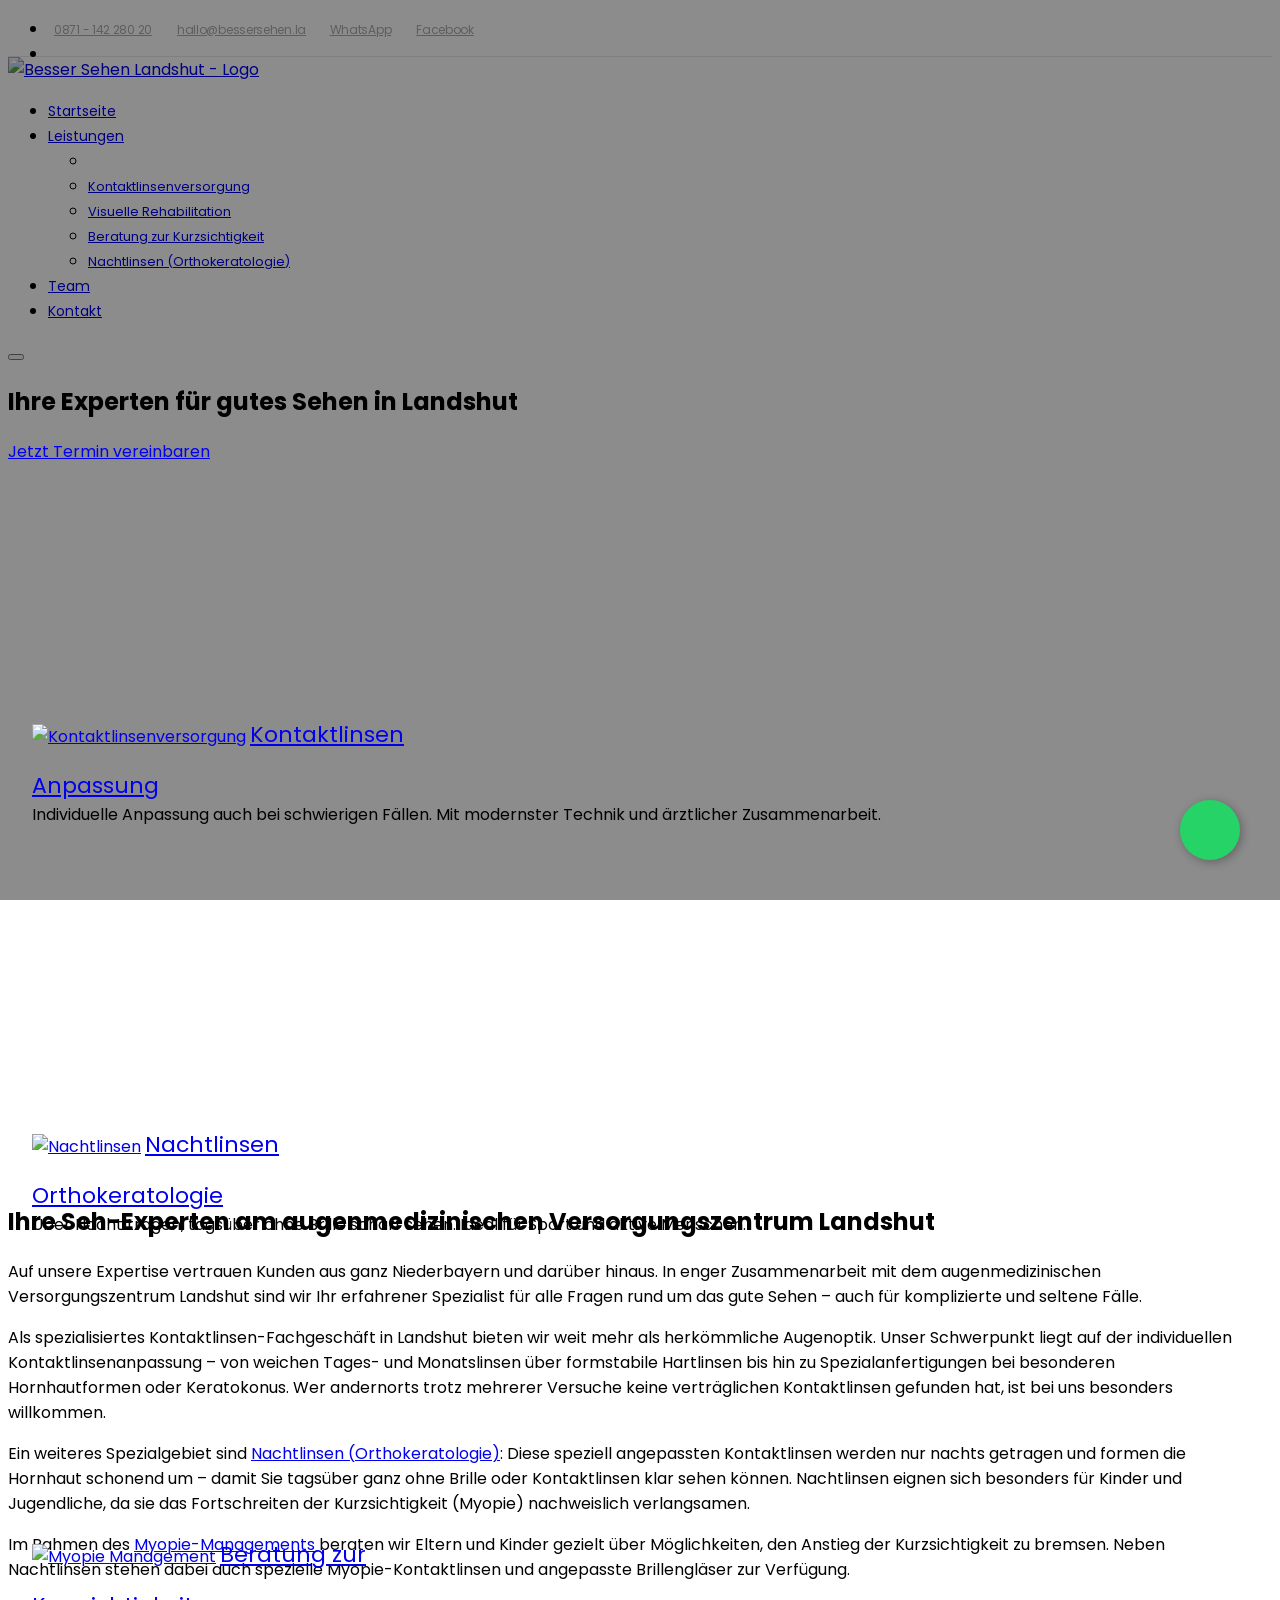
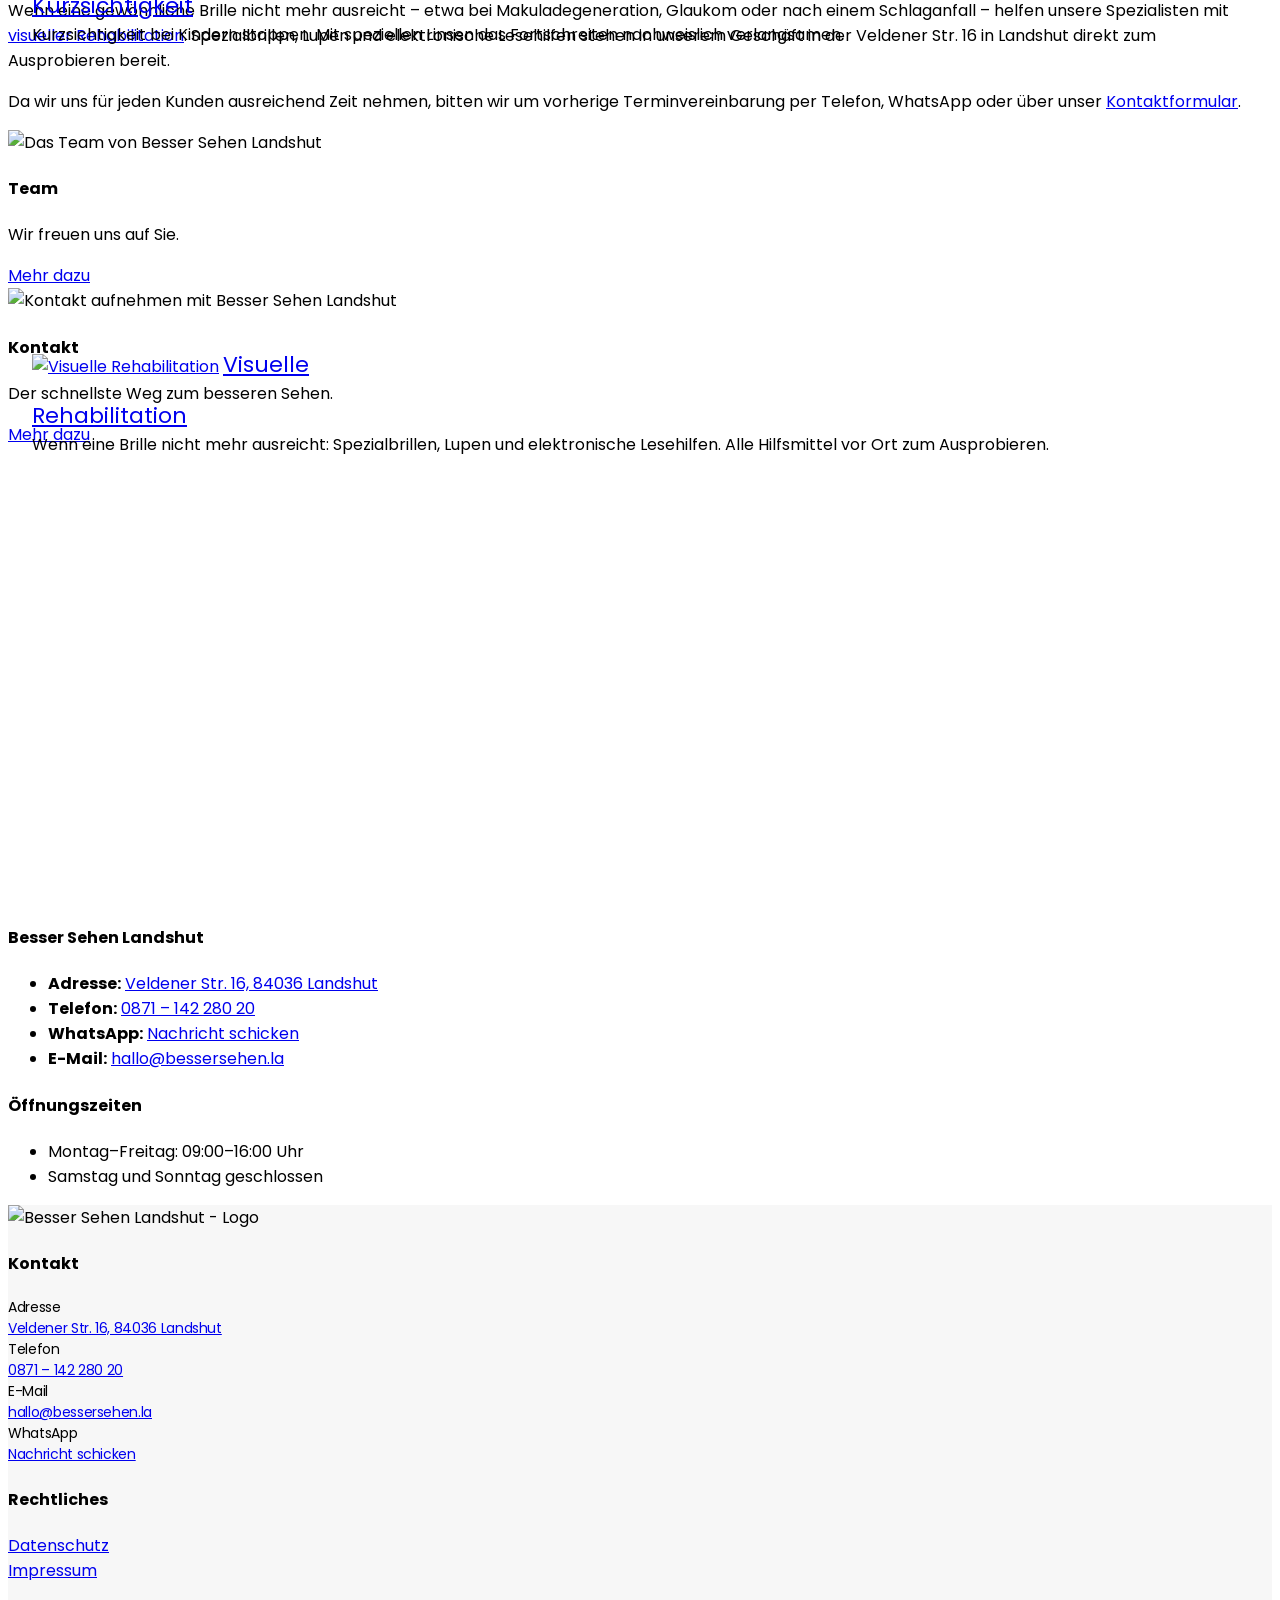
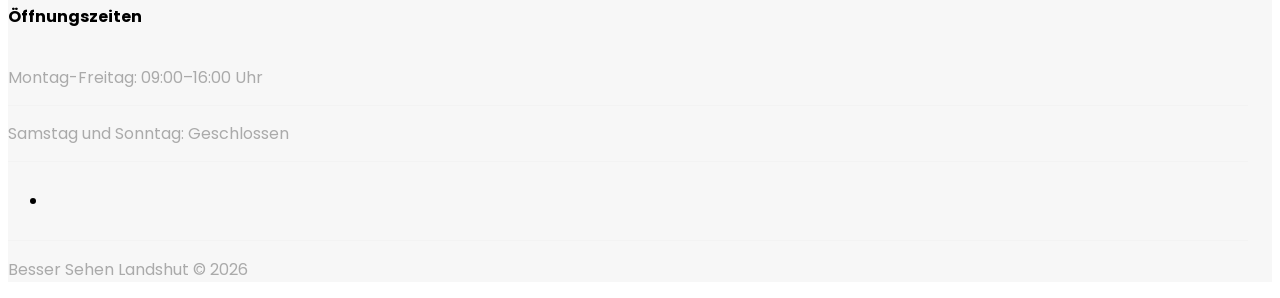
==== commit 31836cbb: "fix: Hero-Overlay als echtes Div statt ::before-Pseudo-Element Das Parallax-Plugin prepend()s ein po" ====
--- a/public/index.html
+++ b/public/index.html
@@ -238,7 +238,8 @@
 
 			<div role="main" class="main">
 				<section class="parallax section section-height-3 section-parallax m-0" data-plugin-parallax data-plugin-options="{'speed': 1.5}" data-image-src="bilder/start-parallax-01.webp">
-                    <div class="container">
+                    <div style="position:absolute;inset:0;background:rgba(0,0,0,0.45);z-index:0;"></div>
+                    <div class="container" style="position: relative; z-index: 1;">
                         <div class="row align-items-center justify-content-center text-center" style="height: 50vh;">
 							<div class="col-lg-8">
 								<h1 class="text-color-light hero-headline appear-animation" data-appear-animation="fadeInUpShorter" data-appear-animation-delay="500">Ihre Experten für gutes Sehen in Landshut</h1>
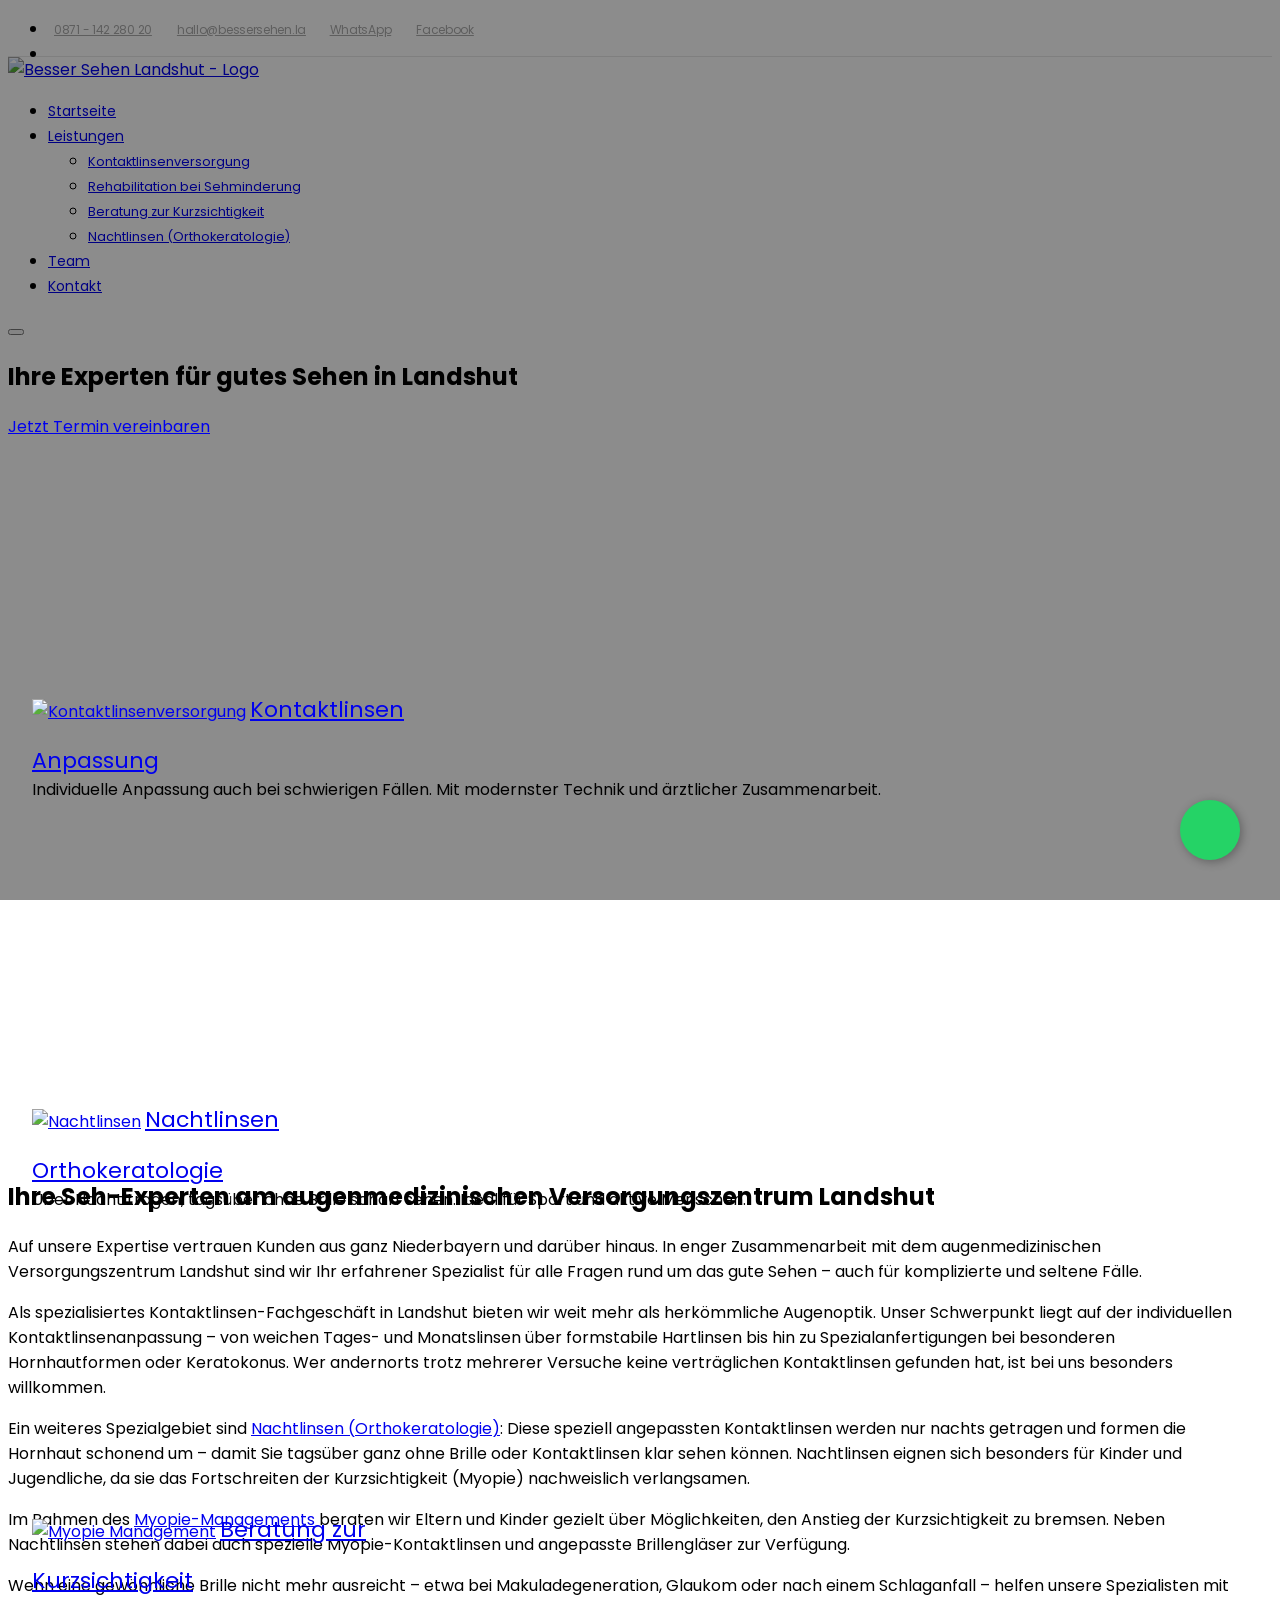
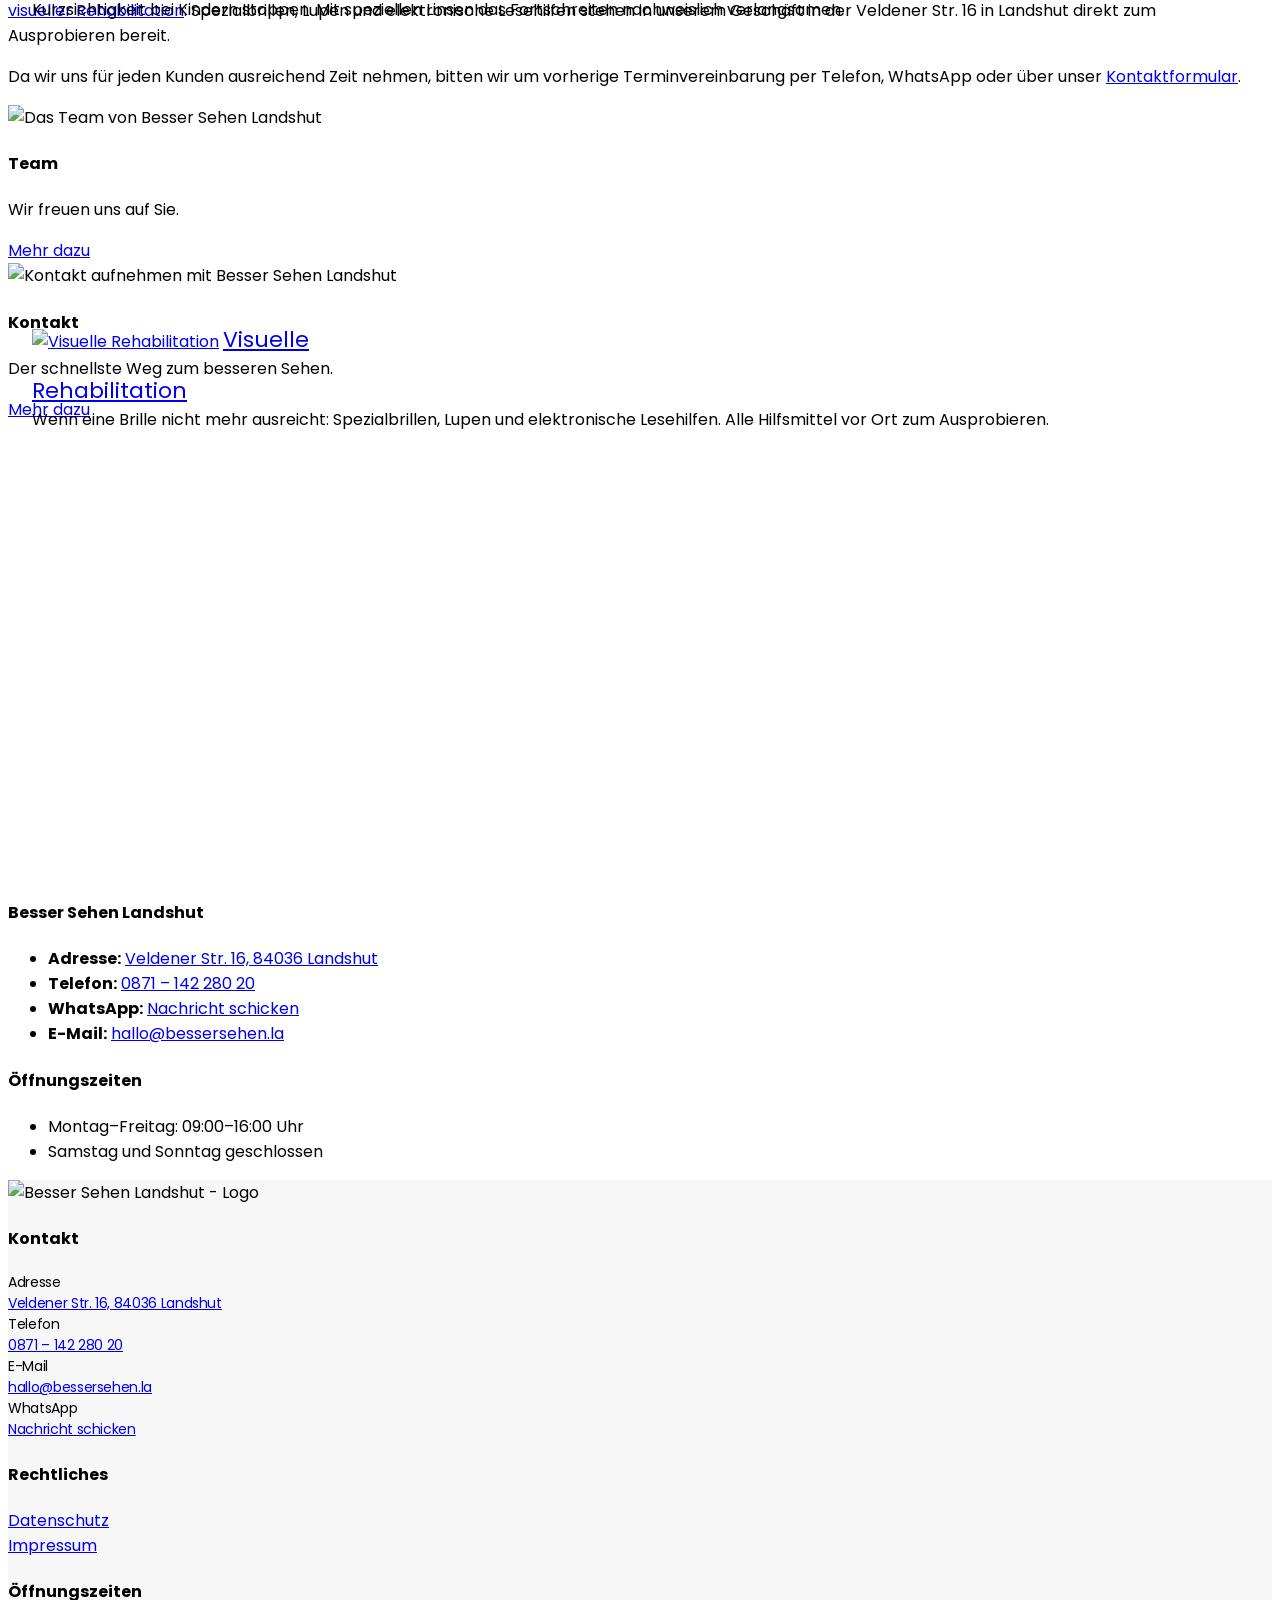
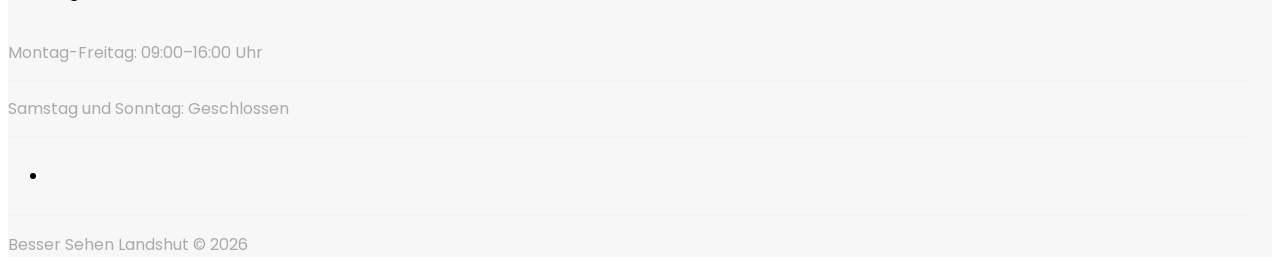
==== commit fbcd7883: "fix+perf: Bugs, Dead Code und unnötige Assets bereinigt Bugs: doppeltes <li> in index.html Nav, Lato" ====
--- a/public/index.html
+++ b/public/index.html
@@ -45,7 +45,6 @@
 		<link rel="stylesheet" href="vendor/bootstrap/css/bootstrap.min.css">
 		<link rel="stylesheet" href="vendor/fontawesome-free/css/all.min.css">
 		<link rel="stylesheet" href="vendor/animate/animate.min.css">
-		<link rel="stylesheet" href="vendor/simple-line-icons/css/simple-line-icons.min.css">
 
 		<!-- Theme CSS -->
 		<link rel="stylesheet" href="css/theme.css">
@@ -105,8 +104,6 @@
 	}
 	</script>
 		<link rel="stylesheet" href="css/theme-elements.css">
-		<link rel="stylesheet" href="css/theme-blog.css">
-		<link rel="stylesheet" href="css/theme-shop.css">
 
 		<!-- Current Page CSS -->
 
@@ -190,14 +187,14 @@
 															Leistungen
 														</a>
 														<ul class="dropdown-menu">
-															<li>															<li>
+															<li>
 																<a class="dropdown-item font-weight-normal" href="leistungen-kontaktlinsen.html">
 																	Kontaktlinsenversorgung
 																</a>
 															</li>
 															<li>
 																<a class="dropdown-item font-weight-normal" href="leistungen-visuelle-reha.html">
-																	Visuelle Rehabilitation
+																	Rehabilitation bei Sehminderung
 																</a>
 															</li>
 															<li>
@@ -351,7 +348,7 @@
 							<div class="col-sm-12 col-md-6 col-lg-8 mb-4 mb-lg-0">
 								<div class="card border-0 border-radius-0 box-shadow-1 appear-animation" data-appear-animation="fadeInUpShorter" data-appear-animation-delay="500">
                                     <div class="card-body p-4 z-index-1">
-                                        <iframe src="https://www.google.com/maps/embed?pb=!1m14!1m8!1m3!1d10569.942153432703!2d12.1449762!3d48.5239261!3m2!1i1024!2i768!4f13.1!3m3!1m2!1s0x0%3A0xbec3438eeffd57ca!2sBesser%20Sehen%20Landshut!5e0!3m2!1sde!2sde!4v1583092547844!5m2!1sde!2sde" width="100%" height="450" frameborder="0" style="border:0;" allowfullscreen=""></iframe>
+                                        <iframe src="https://www.google.com/maps/embed?pb=!1m14!1m8!1m3!1d10569.942153432703!2d12.1449762!3d48.5239261!3m2!1i1024!2i768!4f13.1!3m3!1m2!1s0x0%3A0xbec3438eeffd57ca!2sBesser%20Sehen%20Landshut!5e0!3m2!1sde!2sde!4v1583092547844!5m2!1sde!2sde" width="100%" height="450" style="border:0;" allowfullscreen="" loading="lazy" title="Google Maps - Standort Besser Sehen Landshut"></iframe>
                                     </div>
                                 </div>
 							</div>
@@ -447,7 +444,7 @@
 								<span>Geschlossen</span>
 							</div>
                             <ul class="social-icons">
-								<li class="social-icons-twitter">
+								<li class="social-icons-facebook">
 									<a href="https://www.facebook.com/bessersehenlandshut/" target="_blank" title="Besser Sehen Landshut auf Facebook">
 										<i class="fab fa-facebook text-6 font-weight-semibold text-hover-primary"></i>
 									</a>
@@ -479,37 +476,9 @@
 		<script src="vendor/popper/umd/popper.min.js"></script>
 		<script src="vendor/bootstrap/js/bootstrap.min.js"></script>
 		<script src="vendor/common/common.min.js"></script>
-		<script src="vendor/jquery.validation/jquery.validate.min.js"></script>
-
-        <script>
-            var slides = jQuery('.rev_slider').find('li'),
-                totalSlides = slides.length - 1,
-                randomIndex = Math.round(Math.random() * totalSlides);
-            slides.eq(randomIndex).insertBefore(slides.eq(0));
-
-            var videos = [
-				'https://bessersehen.la/videos/video-man01.mp4',
-				'https://bessersehen.la/videos/video-man02.mp4',
-				'https://bessersehen.la/videos/video-woman01.mp4',
-				'https://bessersehen.la/videos/video-woman02.mp4',
-			];
-            var randomVideo = videos[Math.floor(Math.random() * videos.length)];
-            var initialSlide = document.getElementById('initialVideo');
-			if (initialSlide) initialSlide.setAttribute('data-videomp4', randomVideo);
-        </script>
 
 		<!-- Theme Base, Components and Settings -->
 		<script src="js/theme.js"></script>
-
-		<!-- Current Page Vendor and Views -->
-
-		<!-- Current Page Vendor and Views -->
-		<script src="js/views/view.contact.js"></script>
-
-		<!-- Demo -->
-
-		<!-- Theme Custom -->
-		<script src="js/custom.js"></script>
 
 		<!-- Theme Initialization Files -->
 		<script src="js/theme.init.js"></script>
--- a/public/css/custom.css
+++ b/public/css/custom.css
@@ -4,16 +4,9 @@
 @media (min-width: 1240px) {
 	.container { max-width: 1240px !important; }
 }
-/* Border */
-.border-color-grey { border-color: #e7e7e7 !important; }
 
 /* Header */
 .header-top { border-bottom: 1px solid #e7e7e7 !important; }
-.header-top .header-top-phone {
-	font-size: 16px !important;
-	padding: 6px 40px 6px 0 !important;
-}
-.header-top .header-top-phone img { margin-right: 7px; }
 .header-top .header-top-email,
 .header-top .header-top-opening-hours {
 	font-size: 12px !important;
@@ -27,8 +20,6 @@
 }
 .header-top .nav-item-header-top-socials .header-top-socials ul li { margin-right: 30px; }
 .header-top .nav-item-header-top-socials .header-top-socials ul li i { font-size: 15px !important; }
-.header-top .header-top-button-make-as-appoitment { width: 195px; }
-.header-top .header-top-button-make-as-appoitment a { font-size: 12px; }
 
 /* Header Container */
 .header-container .header-nav .nav li > a {
@@ -43,20 +34,6 @@
 	margin-top: -5px !important;
 }
 
-/* Header Search */
-.header-column-search { flex-grow: 0.14 !important; }
-@media (max-width: 1199px) {
-	.header-column-search { flex-grow: 0.3 !important; }
-}
-@media (max-width: 991px) {
-	.header-column-search {
-		order: 2;
-		flex-grow: 0.1 !important;
-		width: 100%;
-		padding-right: 15px;
-	}
-}
-
 @media (max-width: 991px) {
 	.header-column-logo { order: 1; }
 }
@@ -67,64 +44,6 @@
 		flex-grow: 0.1 !important;
 	}
 }
-
-.header-nav-features {
-	padding: 0 !important;
-	margin: 0 !important;
-}
-.header-nav-features:not(.header-nav-features-no-border):before { display: none !important; }
-
-/* Slider */
-.slider-container .custom-bottom-label {
-	width: 200px;
-	height: 60px;
-	letter-spacing: -0.35px !important;
-	font-size: 14px !important;
-	line-height: 60px !important;
-}
-.slider-container .section-funnel-layer-bottom {
-	position: absolute;
-	bottom: 0;
-	left: 0;
-	width: 100%;
-	padding: 96px 0;
-	padding: 6rem 0;
-	transform: translate3d(0, 50%, 0);
-	z-index: 20;
-}
-.slider-container .section-funnel-layer-bottom .section-funnel-layer:nth-child(1) {
-	transform: skewY(4.7deg);
-	position: absolute;
-	top: 0;
-	left: 0;
-	width: 100%;
-	height: 100%;
-	background: #FFF;
-	z-index: 6;
-}
-.slider-container .section-funnel-layer-bottom .section-funnel-layer:nth-child(2) {
-	transform: skewY(-4.7deg);
-	position: absolute;
-	top: 0;
-	left: 0;
-	width: 100%;
-	height: 100%;
-	background: #FFF;
-	z-index: 6;
-}
-.slider-container .tp-bullet {
-	width: 16px;
-	height: 16px;
-	box-shadow: 0 0 0 2px #222529 !important;
-	opacity: .5;
-}
-.slider-container .tp-bullet.selected {
-	opacity: 1;
-	box-shadow: 0 0 0 2px #222529 !important;
-}
-.slider-container .tp-bullet.selected .tp-bullet-inner { display: block; }
-.slider-container .tp-bullet .tp-bullet-inner, .slider-container .tp-bullet .tp-bullet-inner:hover { transform: scale(0.5) !important; }
-.slider-container .tp-bullet .tp-bullet-inner { display: none; }
 
 /* Cards */
 .custom-cards {
@@ -143,7 +62,6 @@
 	.custom-cards .cards-container { position: static; }
 }
 .custom-cards .cards-container .card { min-height: 410px; }
-.custom-cards .cards-container .card2 { min-height: 600px; }
 .custom-cards .cards-container .card .card-body { padding: 1.5rem; }
 .custom-cards .cards-container .card .card-body img { padding-bottom: 20px; }
 .custom-cards .cards-container .card .card-body .card-title { font-size: 22px; }
@@ -164,169 +82,6 @@
 }
 .custom-list-icons:first-child li { padding-right: 60px !important; }
 
-/* Custom Carousel */
-.custom-owl-carousel .owl-next:before {
-	content: "\f061" !important;
-	color: #212529 !important;
-	font-size: 20px !important;
-}
-.custom-owl-carousel .owl-prev:before {
-	content: "\f060" !important;
-	color: #212529 !important;
-	font-size: 20px !important;
-}
-.custom-owl-carousel .owl-carousel .owl-nav { top: 40%; }
-
-/* About Me */
-.more-about {
-	background-color: #FFF;
-	background-position-y: center;
-	background-repeat: no-repeat;
-	background-size: contain;
-	height: auto;
-	position: relative;
-	overflow: hidden;
-	margin-bottom: 70px;
-}
-@media (max-width: 991px) {
-	.more-about {
-		padding-top: 70%;
-		position: static;
-		background-size: 100%;
-		background-position: 0 0;
-		background-color: #FFF;
-		margin-bottom: 0;
-		overflow: auto;
-	}
-}
-@media (min-width: 992px) {
-	.more-about .col-cuttin-more-about:before {
-		content: '';
-		position: absolute;
-		top: -35%;
-		right: -90%;
-		width: 100%;
-		height: 100%;
-		background: #fff;
-		z-index: 0;
-		transform: rotate(75deg);
-	}
-	.more-about .col-cuttin-more-about:after {
-		content: '';
-		position: absolute;
-		top: 35%;
-		right: -90%;
-		width: 100%;
-		height: 100%;
-		background: #fff;
-		z-index: 0;
-		transform: rotate(-75deg);
-	}
-}
-@media (min-width: 992px) and (max-width: 1200px) {
-	.more-about { background-size: 130%; }
-	.more-about .col-cuttin-more-about:before {
-		right: -127%;
-		top: -38%;
-	}
-	.more-about .col-cuttin-more-about:after {
-		right: -127%;
-		top: 38%;
-	}
-}
-
-/* Patient Reviews */
-.patient-reviews {
-	background-position: right;
-	background-repeat: no-repeat;
-	background-color: #fff;
-	background-size: contain;
-	height: auto;
-	position: relative;
-	overflow: hidden;
-}
-@media (max-width: 1199px) {
-	.patient-reviews {
-		padding-top: 51%;
-		position: static;
-		background-size: 100%;
-		background-position: 0 0;
-		background-color: #FFF;
-		margin-bottom: 0;
-		overflow: auto;
-	}
-}
-@media (min-width: 1200px) {
-	.patient-reviews .col-cutting-patient-reviews:before {
-		content: '';
-		position: absolute;
-		top: -50%;
-		left: -68%;
-		width: 100%;
-		height: 100%;
-		background: #fff;
-		z-index: 0;
-		transform: rotate(-70deg);
-	}
-	.patient-reviews .col-cutting-patient-reviews:after {
-		content: '';
-		position: absolute;
-		top: 50%;
-		left: -68%;
-		width: 100%;
-		height: 100%;
-		background: #fff;
-		z-index: 0;
-		transform: rotate(70deg);
-	}
-}
-@media (max-width: 991px) {
-	.patient-reviews { padding-top: 54%; }
-}
-.patient-reviews section.section { padding: 90px 0 !important; }
-@media (max-width: 1199px) {
-	.patient-reviews section.section {
-		padding: 30px 0 70px !important;
-	}
-}
-.patient-reviews section.section .owl-carousel .owl-nav { top: 19%; }
-.patient-reviews section.section p.lead { font-size: 14px; }
-.patient-reviews section.section h4.review-signature { font-size: 18px; }
-.patient-reviews .owl-stage-outer .owl-item { padding: 0 60px; }
-.patient-reviews .owl-next { transform: none !important; }
-.patient-reviews .owl-next:before {
-	content: "\f061" !important;
-	color: #212529 !important;
-	font-family: 'Font Awesome 5 Free' !important;
-	font-weight: 900 !important;
-	font-size: 20px !important;
-	left: 1px !important;
-	top: -1px !important;
-	border: none !important;
-	position: static !important;
-	transform: none !important;
-}
-.patient-reviews .owl-next:after { display: none !important; }
-.patient-reviews .owl-prev { transform: none !important; }
-.patient-reviews .owl-prev:before {
-	content: "\f060" !important;
-	color: #212529 !important;
-	font-family: 'Font Awesome 5 Free' !important;
-	font-weight: 900 !important;
-	font-size: 20px !important;
-	left: 1px !important;
-	top: -1px !important;
-	border: none !important;
-	position: static !important;
-	transform: none !important;
-}
-.patient-reviews .owl-prev:after { display: none !important; }
-.patient-reviews .review-quotes {
-	left: 0;
-	width: 10%;
-}
-.patient-reviews .review-quotes + .lead { width: 90%; }
-
 /* Medical Services */
 .medical-services {
 	background-repeat: no-repeat;
@@ -335,40 +90,6 @@
 }
 .medical-services .cards-medical-services { margin-bottom: 32px; }
 .medical-services .cards-medical-services .card { margin-bottom: 30px; }
-.medical-services .section-funnel-layer-bottom {
-	position: absolute;
-	bottom: 0;
-	left: 0;
-	width: 100%;
-	padding: 96px 0;
-	padding: 6rem 0;
-	transform: translate3d(0, 99%, 0);
-	z-index: 20;
-}
-@media (max-width: 1199px) {
-	.medical-services .section-funnel-layer-bottom { display: none; }
-}
-.medical-services .section-funnel-layer-bottom .section-funnel-layer:nth-child(1) {
-	transform: skewY(-4.7deg);
-	position: absolute;
-	top: 0;
-	left: -50%;
-	width: 100%;
-	height: 100%;
-	z-index: 6;
-}
-.medical-services .section-funnel-layer-bottom .section-funnel-layer:nth-child(2) {
-	transform: skewY(-175.3deg);
-	position: absolute;
-	top: 0;
-	left: 50%;
-	width: 100%;
-	height: 100%;
-	z-index: 6;
-}
-
-/* Google Maps */
-#googlemaps { min-height: 480px; }
 
 /* Contact Form */
 .custom-form-style-1 .form-control {
@@ -378,43 +99,6 @@
 	box-shadow: none !important;
 	height: auto;
 	background: #F4F4F4 !important;
-}
-
-/* Footer Top Info */
-.footer-top-info { margin-bottom: -1px; }
-.footer-top-info .footer-top-info-detail {
-	position: relative;
-	width: 100%;
-	padding-right: 190px;
-}
-@media (max-width: 991px) {
-	.footer-top-info .footer-top-info-detail { margin: 15px; }
-}
-@media (max-width: 575px) {
-	.footer-top-info .footer-top-info-detail {
-		margin: 0;
-		margin-left: -10px;
-	}
-}
-.footer-top-info .footer-top-info-desc {
-	white-space: nowrap;
-	width: 100%;
-	overflow: hidden;
-	text-overflow: ellipsis;
-}
-.footer-top-info .btn-footer-top-info {
-	width: 180px;
-	height: 55px;
-	line-height: 51px;
-	position: absolute;
-	right: 20px;
-}
-.footer-top-info .btn-footer-top-info:hover { border-color: #FFF !important; }
-@media (max-width: 991px) {
-	.footer-top-info .btn-footer-top-info { margin-right: 15px; }
-}
-@media (max-width: 575px) {
-	.footer-top-info .btn-footer-top-info { margin-right: -5px; }
 }
 
 /*Header */
@@ -448,28 +132,12 @@
 .footer-column-opening-hours .custom-info { color: #AAA !important; }
 #footer a:not(.btn):hover { color: #90c2c1; }
 
-/* Startseite, Slider */
-.tp-bullets { display: none; }
-
 /* Global  */
 .text-default, .text-color-default { color: #AAA !important; }
 .line-height-120 { line-height: 120%; }
 .min-height-40 { min-height: 40px; }
 
 h3 { color: #668886 !important; line-height: 1.5em !important; }
-@media (max-width: 1199px) {
-	.slider-text {
-		background: rgba(255,255,255,.7);
-		border:5px;
-		border-radius: 25px;
-		color: rgb(90,90,90);
-		padding: 3rem;
-	}
-
-	.slider-text--title {
-		padding: 1rem;
-	}
-}
 
 /* ==========================================
    WHATSAPP FLOATING BUTTON
